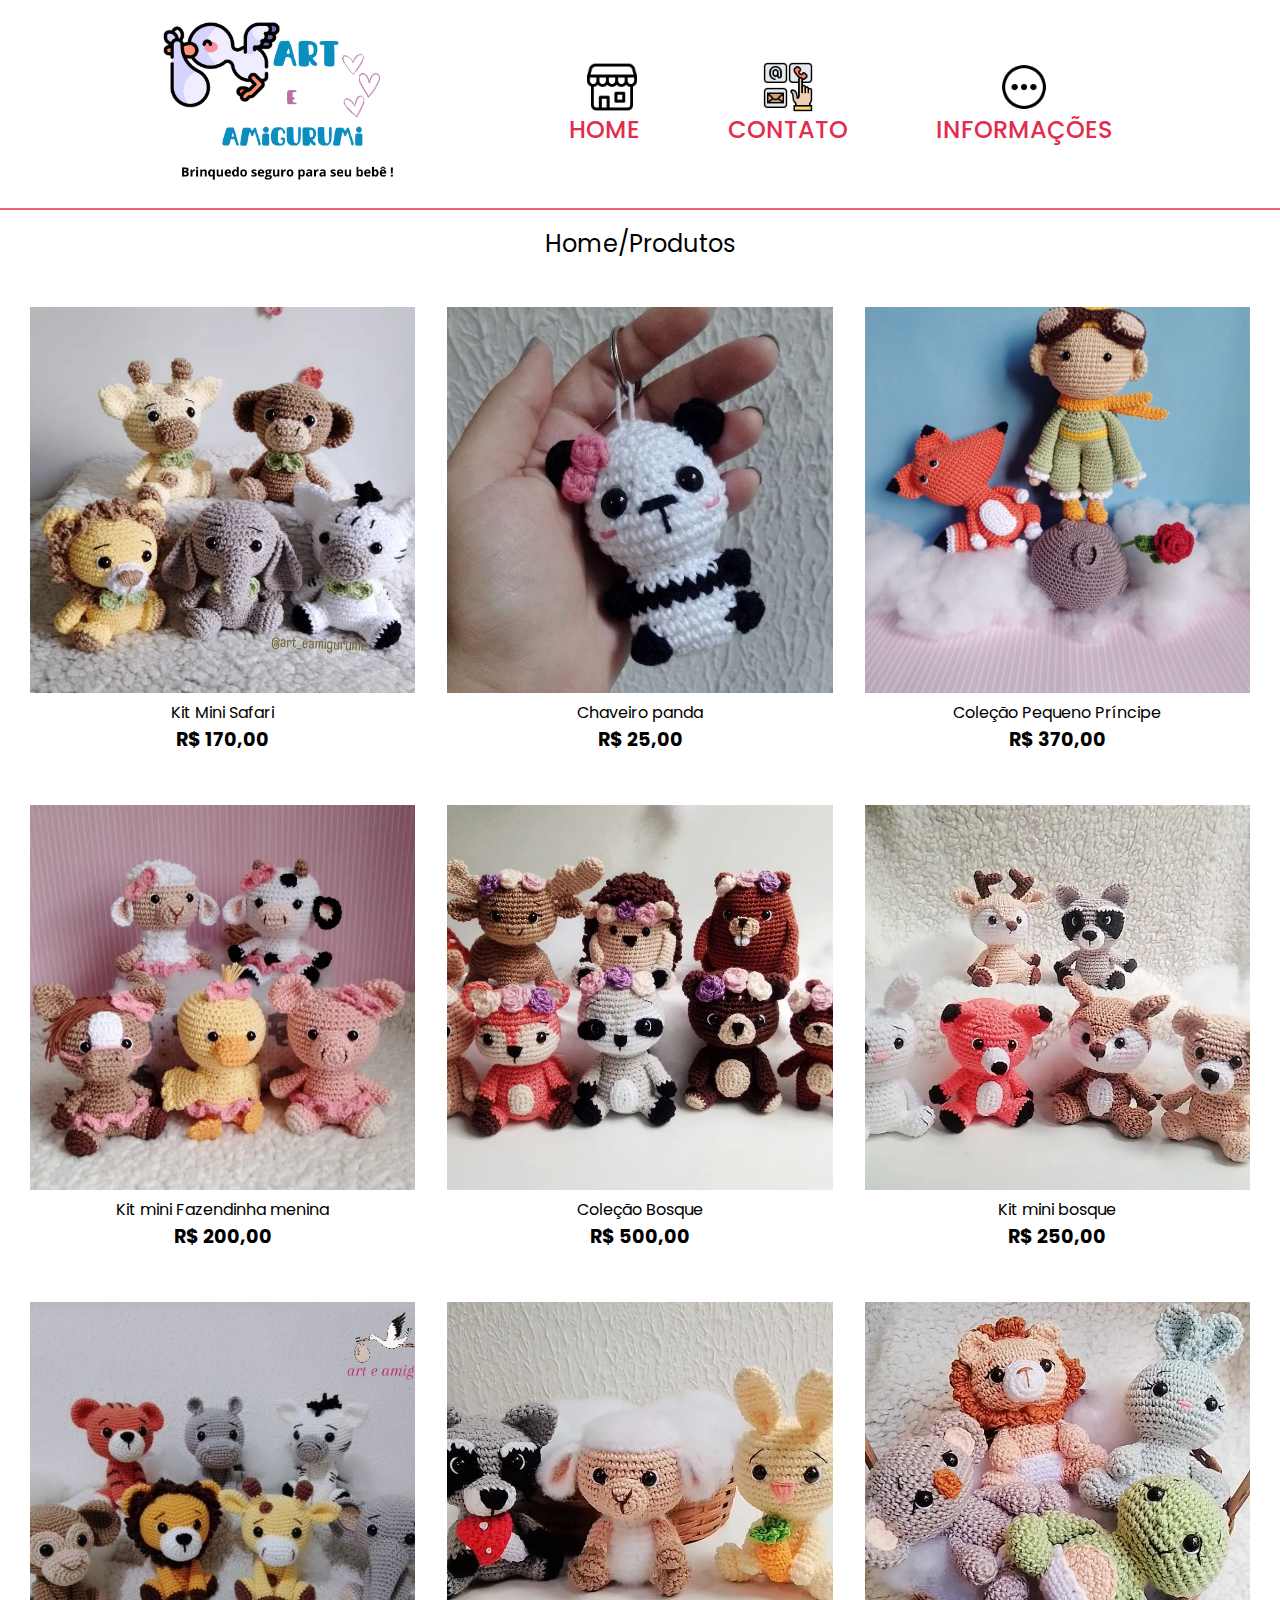
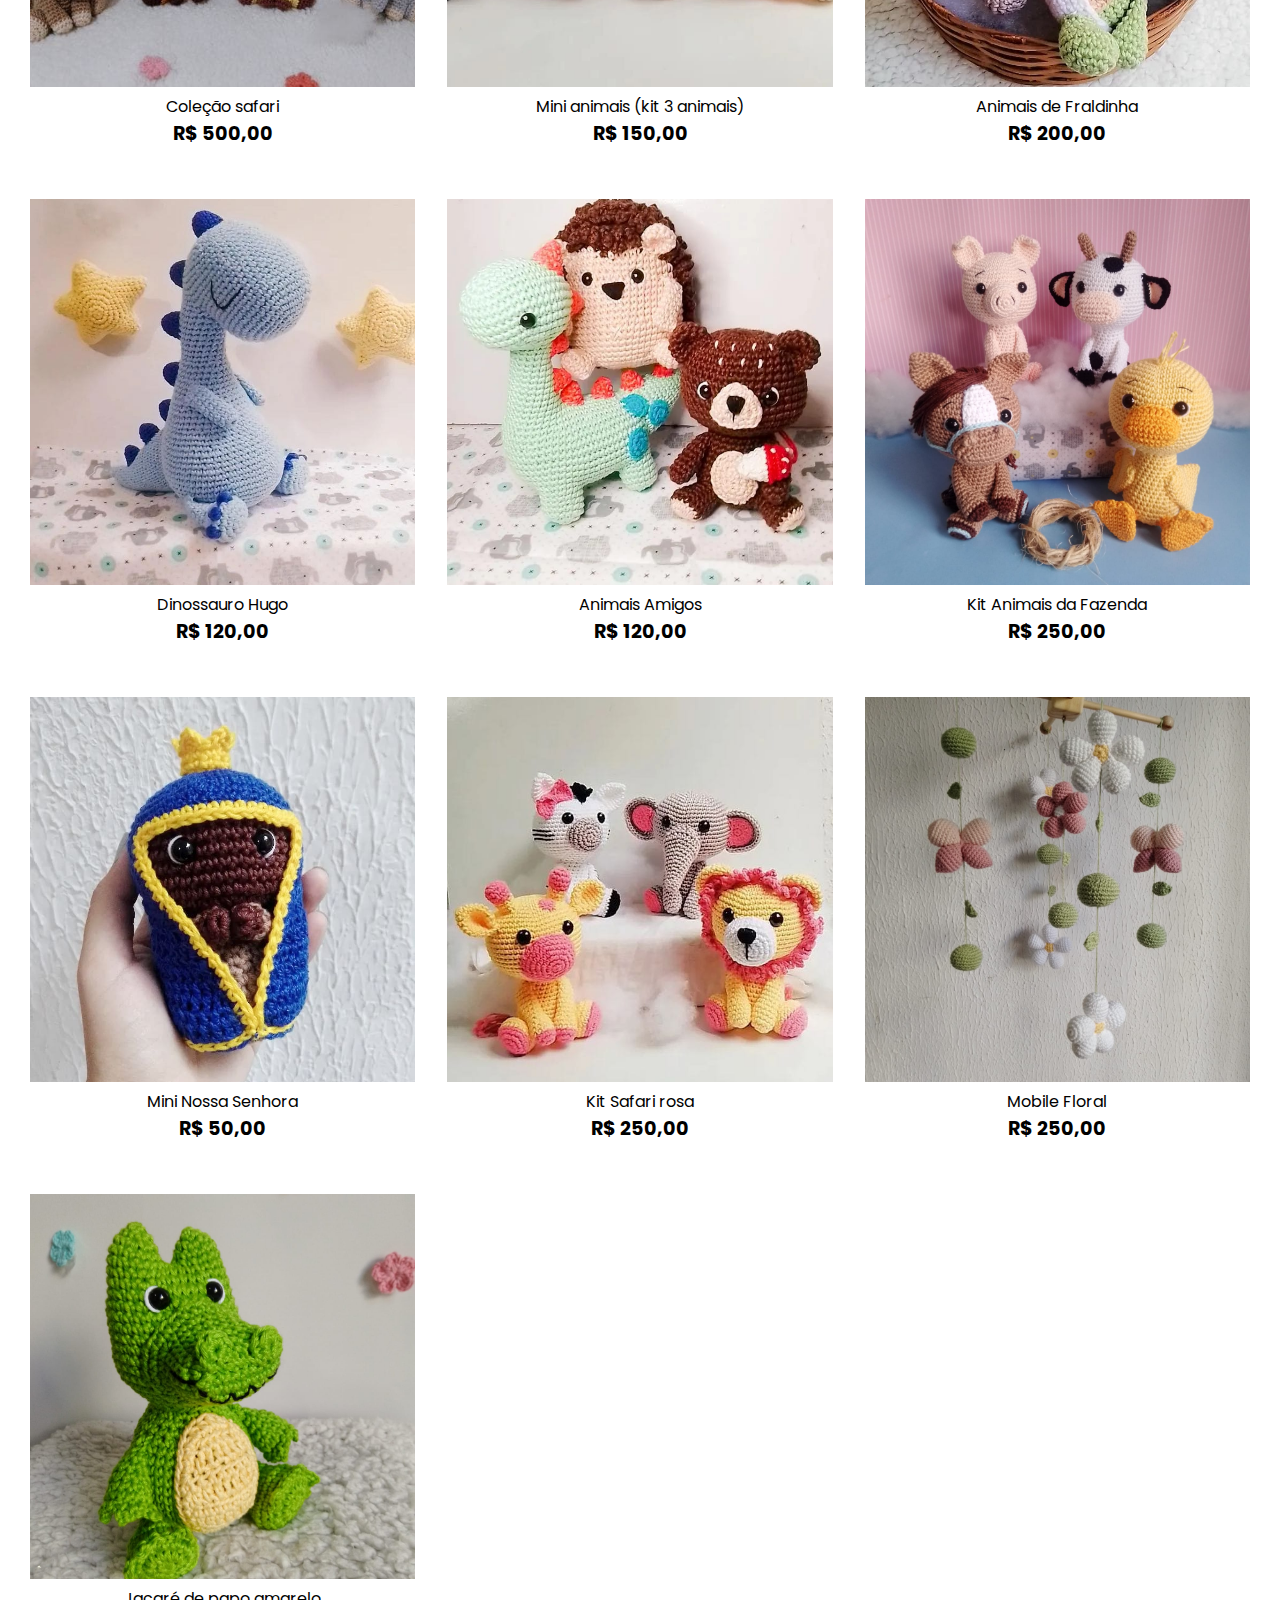
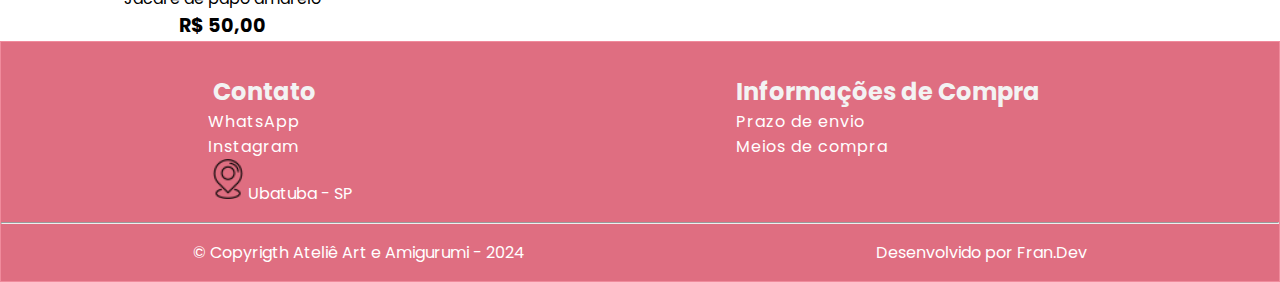
==== index.html @ cefef35c "index.html" ====
<!DOCTYPE html>
<html lang="pt-Br">
<head>
    <meta charset="UTF-8">
    <meta name="viewport" content="width=device-width, initial-scale=1.0">

    <link rel="stylesheet" href="style.css">
    <link rel="preconnect" href="https://fonts.googleapis.com">
    <link rel="preconnect" href="https://fonts.gstatic.com" crossorigin>
    <link href="https://fonts.googleapis.com/css2?family=Poppins:ital,wght@0,100;0,200;0,300;0,400;0,500;0,600;0,700;0,800;0,900;1,100;1,200;1,300;1,400;1,500;1,600;1,700;1,800;1,900&display=swap" rel="stylesheet">
    <link rel="shortcut icon" href="assets/cegonha.png" type="image/cegonha.png" style="width: 250px;">
    <title> Ateliê Art e Amigurumi</title>
    
</head>

<body>

    <div class="container-principal">
    <header>
        <nav class="nav-bar">

          <div class="logo">
            <a href="index.html"><img src="assets/Art e amigurumi (1).png" alt="" width="200" style="padding: 1rem 0;"></a> 
          </div>

          <div class="nav-list">
              <ul class="nav-link">
                <li><a href="index.html"><img src="assets/loja.png" class="icon"  width="50" alt="" style="margin-left: 15px;">home</a></li>
                <li><a href="contato.html"><img src="assets/contato.png" class="icon" width="50">Contato</a></li>
                <li><a href="informacoes.html"><img src="assets/mais-informacoes.png" class="icon" width="50">Informações</a></li>
              </ul>
          </div>
                
          <div class="menu-mobile">
          <div class="mobile-menu-icon" style="display: flex; align-items: center; flex-direction: column; margin: 0 auto;">

            <img src="assets/Art e amigurumi (1).png" width="150" alt="">
            <button onclick="menuShow()">
                
                <img src="assets/remover.png" width="70" alt="" class="remove">
                <img src="assets/cardapio.png" width="50" alt="" class="menu" style="background-color: #fff;">
               
            </button>
          </div>

          <div class="mobile-menu">
            <ul class="nav-link">
                <li><a href="index.html"><img src="assets/loja.png" class="icon"  width="50" alt="" style="margin-left: 15px;">home</a></li>
                <li><a href="contato.html"><img src="assets/contato.png" class="icon" width="50">Contato</a></li>
                <li><a href="informacoes.html"><img src="assets/mais-informacoes.png" class="icon" width="50">Informações</a></li>
            
                  </ul>
          </div>
        </div>
        </nav>
       
    </header>

    <main id="produtos">
       
        <div class="titulo-main">
           
            <p>Home/Produtos</p>

        </div>

        <div>
        <article class="i-cards">
            <div class="card">
               <a href="https://pag.ae/7-eEXh_up" target="_blank"><img src="assets/kit mini safari.jpeg" alt="Kit Mini Safari" width="150">
               <p>Kit Mini Safari</p>
                <strong>R$ 170,00</strong></a>
            </div>

        <div class="card">
            <a href="https://pag.ae/7-g9jin4u" target="_blank"><img src="assets/chaveiro panda.jpeg" alt="Chaveiro panda" width="150">
                <p>Chaveiro panda</p>
                <strong>R$ 25,00</strong></a>
        </div>

        <div class="card">
            <a href="https://pag.ae/7-gEiodCH" target="_blank"> <img src="assets/pequeno.jpeg" alt="Coleção Pequeno Príncipe" width="150">
                <p>Coleção Pequeno Príncipe</p>
                <strong>R$ 370,00</strong></a> 
        </div>

        <div class="card">
            <a href="https://pag.ae/7-gya6FnG" target="_blank"> <img src="assets/mini fazendinha menina.jpeg" alt="Kit mini Fazendinha menina" width="150">
                <p>Kit mini Fazendinha menina</p>
                <strong>R$ 200,00</strong></a> 
        </div>

        <div class="card">
            <a href="https://pag.ae/7-g9sQNnM"  target="_blank"> <img src="assets/colecao bosque.jpeg" alt="Coleção Bosque" width="150">
                <p>Coleção Bosque </p>
                <strong>R$ 500,00</strong></a> 
        </div>

        <div class="card">
            <a href="https://pag.ae/7-g9z3nnM"  target="_blank"> <img src="assets/mini bosque.jpeg" alt="Kit mini bosque" width="150">
                <p>Kit mini bosque </p>
                <strong>R$ 250,00</strong></a> 
        </div>

        <div class="card">
            <a href="https://pag.ae/7-gxGcgxG" target="_blank"><img src="assets/colecao safari.jpeg" alt="Coleção safari" width="150">
                <p>Coleção safari</p>
                <strong>R$ 500,00</strong></a>
        </div>

        <div class="card">
            <a href="https://pag.ae/7-gDEuGw9" target="_blank"> <img src="assets/trio mini.jpeg" alt="Mini animais (kit 3 animais)" width="150">
                <p>Mini animais (kit 3 animais)</p>
                <strong>R$ 150,00</strong></a>
        </div>

        <div class="card">
            <a href="https://pag.ae/7-gEaqSuu" target="_blank"> <img src="assets/safari fraldinha.jpeg" alt="Animais de Fraldinha" width="150">
                <p>Animais de Fraldinha</p>
                <strong>R$ 200,00</strong></a>
        </div>

        <div class="card">
            <a href="https://pag.ae/7-gDG_W2P" target="_blank"> <img src="assets/dino hugo.jpeg" alt="Dinossauro Hugo" width="150">
                <p>Dinossauro Hugo</p>
                <strong>R$ 120,00</strong></a>
        </div>

        <div class="card">
            <a href="#"><img src="assets/dino porco espinho urso.jpeg" alt="Animais Amigos" width="150">
                <p>Animais Amigos</p>
                <strong>R$ 120,00</strong></a>
        </div>

        <div class="card">
            <a href="https://pag.ae/7-gxPMiM8" target="_blank"><img src="assets/kit fazendinha.jpeg" alt="Kit Animais da Fazenda" width="150">
                <p>Kit Animais da Fazenda</p>
                <strong>R$ 250,00</strong></a>
        </div>

        <div class="card">
            <a href="https://pag.ae/7-gDBFZM8" target="_blank"><img src="assets/mini nossa senhora.jpeg" alt="Mini Nossa Senhora" width="150">
                <p>Mini Nossa Senhora</p>
                <strong>R$ 50,00</strong></a>
        </div>

        <div class="card">
            <a href="https://pag.ae/7-gxKPsnH" target="_blank"><img src="assets/mini safari rosa.jpeg" alt="Kit Safari rosa" width="150">
                <p>Kit Safari rosa</p>
                <strong>R$ 250,00</strong></a>
        </div>

        <div class="card">
            <a href="https://pag.ae/7-gDruXg9" target="_blank"><img src="assets/mobile floral.jpeg" alt="Mobile Floral" width="150">
                <p>Mobile Floral</p>
                <strong>R$ 250,00</strong></a>
        </div>

        <div class="card">
            <a href="https://pag.ae/7-eQcWz7Q" target="_blank"><img src="assets/jacare.jpeg" alt="Jacaré de papo amarelo" width="150">
                <p>Jacaré de papo amarelo</p>
                <strong>R$ 50,00</strong></a>
        </div>
   
    </article>
    </div>
    </main>

    <footer class="menu-rodape">
        <div class="footer">
     <div>
        <h4>Contato</h4>
        <a href=""> <p> WhatsApp</p></a>
        <a href="https://www.instagram.com/art_eamigurumi?igsh=MXdmN3JudjJodWV1" target="_blank"> <p>Instagram</p></a>
        <p><img src="assets/pin-de-localizacao.png" width="40">Ubatuba - SP</p>
    </div>

    <div>
        <h4>Informações de Compra</h4>
        <a href="prazo-envio.html"> <p>Prazo de envio</p></a>
        <a href="meios-compra.html"><p>Meios de compra</p></a>
    </div>
</div>
    <hr>

    <div class="copy"> 
        <p>&#169 Copyrigth Ateliê Art e Amigurumi - 2024</p>
        <p>Desenvolvido por Fran.Dev</p>
    </div>
   
    </footer>
</div>

    <script src="script.js"></script>

</body>
</html>
---- style.css ----
*{
    padding: 0;
    margin: 0;
    box-sizing: 0;
    font-family: "Poppins", sans-serif;
   
   
}


a .btn-whats {
    position: fixed;
    top: 85%;
    z-index: 1;
    margin-left: 90%;
    margin-bottom: 2rem;
    font-weight: 2rem;
    background-color: #fff;
    padding: 10px;
    border-radius: 30%;
   
}

.nav-bar{
    display: flex;
    justify-content: space-around;
    padding: 0 6rem;
    align-items: center;
    justify-content: space-around;
    justify-items: center;
    border-bottom: 2px solid rgb(233, 103, 125);
}
.logo img{
    display: flex;
    align-items: center;
    width: 250px;
  
}
.nav-list{
    display: flex;
    align-items: center;
}
.nav-list ul{
    display: flex;
    justify-content: center;
    list-style: none;
    gap: 1rem;
}
.nav-item{
   margin: 0 15px;
}
.nav-link a {
    display: flex;
    padding: 1.5rem 1rem;
    justify-items: center;
    flex-direction: column;
    align-items: center;
    text-align: center;
    margin: 0 auto;
}
.nav-link a{
    text-decoration: none;
    font-size: 1.5rem;
    margin-left: 2.5rem;
    text-transform: uppercase;
    color: rgb(226, 45, 76);
    font-weight: 500;
}
.mobile-menu-icon .remove {
    display: none;
}
.remove{
    display: none;
}
.menu-mobile{
    display: none;
    flex-direction: column;
    align-items: center;
    justify-items: center;
    margin: 0 auto;
}

.mobile-menu-icon{
    display: flex;
    text-align: center;
    align-items: center;
    flex-direction: column;
    justify-content: flex-start;
     gap: 1rem;
     margin: 0 auto;
     
    
}
.mobile-menu-icon img {
    display: flex;
    justify-content: space-around;
    gap: 2rem;
    justify-items: center;
    border-radius: 10%;
}
.logo{
    display: flex;
}

.mobile-menu-icon svg{
    display: flex;
    justify-items: flex-start;
    text-align: left;
    align-items: start;
   
}
.mobile-menu{
    display: none;
    justify-content: flex-start;
    text-align: center;
    
}

.i-cards{
   display: grid;
   grid-gap: 5rem 2rem;
   row-gap: 7rem;
   grid-template-columns: repeat(auto-fit, minmax(300px, 1fr));
   justify-content: center;
   justify-items: center;
   padding: 30px;
   margin-bottom: 2rem;
  
}


.titulo-main h1{
    text-align: center;
    font-size: 2rem;
    padding: 1rem 0;
    color: rgb(214, 64, 89);
}
.titulo-main p{
    text-align: center;
    font-size: 1.5rem;
    padding: 1rem 0;
    color: rgb(0, 0, 0);
    
    margin: 0 auto;
}


.card{
    aspect-ratio: 1;
    min-height: 100%;
    min-width: 100%;
    text-align: center;
    object-fit: cover;
    
    
}

.card a {
   text-decoration: none;
   color: #000;
   position: relative;
   padding-bottom: 10px;
}
.card a:hover {
    opacity: 0.9;
 }
 .card a img{
    min-width: 100%;
    min-height: 100%;
    aspect-ratio: 1;
    object-fit: cover;
   }
 .card a strong{
    font-size: 1.2rem;
   padding-bottom: 2rem;
   }


.info div{
    margin-left: 50%;
    font-size: 2rem;  
    text-align: center; 
    margin: 0 auto;
    min-width: 90%;
    padding: 0.5rem;
}
.info div h3{
   font-size: 2rem;
}
.info img{
    display: flex;
    border-radius: 5rem;
  
}
.menu-rodape{
    overflow-x: hidden;
    border: 1px solid rgb(240, 139, 156);
    padding-top: 1rem;
    color: #fff;
    background-color: rgb(223, 110, 129);
    max-width: 100%;
}

.footer {
    display: flex;
    max-width: 100%;
    justify-content: space-around;
    justify-items: center;
    padding: 1rem 1rem;
}
.footer div h4{
    text-align: center;
    padding-right: 2rem;
    color: #f3f3f3;
}
.menu-rodape div h4{
    font-size: 1.5rem;
}
.menu-rodape div a{
    font-size: 1rem;
}

.menu-rodape div a{
    text-decoration: none;
    color: #fff;
    letter-spacing: 1px;
}

.copy{
    display: flex;
    justify-content: space-around;
    text-align: center;
    margin: 0 auto;
    padding: 1rem;
}
.container-compra  {
   display: flex;
   flex-direction: column;
   justify-content: center;
   justify-items: center;
   margin: 0 auto;
   padding: 2rem 0;
   text-align: center;
    
}
.container-compra h2, h3{
    color: rgb(221, 64, 90);
    padding: 2rem 0;
    font-size: 1rem;
    font-family: "Poppins", sans-serif;
    font-weight: 500;
    text-align: center;
    margin: 0 auto;
    
}
.contato-compra{
    display: flex;
   flex-direction: column;
   justify-content: center;
   justify-items: center;
   margin: 0 auto;
   gap: 2rem;
    
}
.contato-compra div{
    display: flex;
    align-items: center;
    width: 100%;
    margin-top: 2rem;
}
.contato-compra div a{
    background-color: transparent;
    padding: 0 auto;
    color: #fff;
    text-decoration: none;

}
.container section {
    padding: 0 2rem;
    font-size: 1.5rem;
    justify-content: center;
    width: 40%;
    text-align: center;
    margin: 0 auto;
}

.container-compra {
    min-height: 100vh;
    margin: 0 auto;
    display: flex;
    gap: 2rem;  
    font-size: 1.2rem;
    gap: 1rem;
}
.container-compra h2, h3{
     
    padding: 2rem;
    font-size: 2rem;
    font-family: "Poppins", sans-serif;
    font-weight: 500;
}

.container-compra div {
    
    display: flex;
    flex-direction: column;
    gap: 10px;
    text-decoration: none;
    align-items: center;
    text-align: center;
    color: #fff;
    background-color: rgb(231, 87, 111);
    padding: 7px;
    border-radius: 5px;
    font-size: 2rem;   
 }
 .container-compra div h2 {
    color: #fff;
    font-size: 1.2rem;
 }


.container-envio{
    min-height: 100vh;
    margin: 0 auto;
    text-align: center;
    width: 80%;
    font-size: 2rem;
    
}
.container-envio p{
    letter-spacing: 1px;
    font-size: 2rem;
    text-align: left;
    padding: 2rem 0;
    
}
.container-envio span{
    color: #e4429b;
    
}
.container-envio h2{
    color: rgb(221, 64, 90);
    padding: 2rem 0;
    font-family: "Poppins", sans-serif;
    font-weight: 600; 
}

.container-info {
    display: flex;
    justify-items: center;
    justify-content: center;
    margin-top: 2rem;
    align-items: center;

}
.info .conteudo{
    display: flex;
    justify-content: space-around;
    align-items: center;
    flex-direction: row;
}
.conteudo img {
    width: 300px;
}
.conteudo p{
    width: 40%;
    
}
.card a img{
    align-items: center;
    justify-content: center;
    max-width: 100%;
}

@media screen and (max-width:880px) {
    .card a img{
        max-width: 100%;
        max-height: 80%;
        aspect-ratio: 1;
        object-fit: cover;
    }
   
    .container {
        display: grid;
        grid-template-columns: repeat(3, 1fr);
        align-items: center;
        margin: 0 auto;
        text-align: center;
        padding: 2rem;
       
    }
    .container-info {
        margin: 0 auto;
        display: flex;
        flex-wrap: wrap;
        min-height: 100vh;
        min-width: 100%;
        align-items: center;
        justify-content: center;
        text-align: center;
    }
    .info .conteudo{
        display: flex;
        justify-content: center;
        flex-wrap: wrap;
        align-items: center;
        text-align: center;
    }
    .info .conteudo img{
        display: flex;
        justify-content: center;
        flex-wrap: wrap;
        align-items: center;
        text-align: center;
    }
    .container-compra{
        display: flex;
        flex-direction: column;
        align-items: center;
        gap: 10px;
    }
    .footer div{
        display: flex;
        flex-direction: column;
        justify-content: center;
        justify-items: center;
        padding: 1rem 1rem;
    }
    .menu-mobile{
        display: flex;
        flex-direction: column;
        align-items: center;
        justify-items: center;
        margin: 0 auto;
    }
    
    
}


@media screen and (max-width: 768px){
    .card a img{
        max-width: 100%;
        max-height: 80%;
        aspect-ratio: 1;
        object-fit: cover;
    }     
    .nav-list{
        display: none;
        list-style: none;
     }
     .nav-link{
        list-style: none;
     }
     .nav-bar{
        padding: 1.5rem 4rem;
     }
     .nav-item{
        display: none;
     }
     .mobile-menu-icon{
        display: block;
     }
     .mobile-menu-icon button{
        display: flex;
        flex-direction: column;
        background-color: transparent;
        border: none;
        cursor: pointer;
     }
     .mobile-menu ul{
        display: flex;
        flex-direction: column;
        text-align: center;
        padding-bottom: 1rem;
     }
     .mobile-menu .nav-item{
        display: block;
        padding-top: 1.2rem;
     }
      
     .open{
        display: block;
     }
    .info h3, p{
        font-size: 1.5rem;  
        text-align: center; 
    
    }
    .container section{
        display: grid;
        grid-template-columns: repeat(2, 1fr);
        grid-column: auto;
        align-items: center;
       
        margin: 0 auto;
        text-align: center;
    }
    .container .info{
        grid-template-columns: repeat(1, 1fr);
        max-width: 100%;
        margin: 0 auto;
        text-align: center;
    }
    .info div{
        font-size: 1rem;  
        text-align: left; 
        margin: 0 auto;
        max-width: 90%;
        padding: 0.5rem;
    }
    .footer div{
        display: flex;
        flex-direction: column;
        justify-content: center;
        justify-items: center;
        padding: 1rem 1rem;
    }

    .container-info {
        margin: 0 auto;
        display: flex;
        flex-wrap: wrap;
        min-height: 100vh;
        min-width: 100%;
        align-items: center;
        justify-content: center;
        text-align: center;
    }
    .info .conteudo{
        display: flex;
        justify-content: center;
        flex-wrap: wrap;
        align-items: center;
        text-align: center;
    }
    .info .conteudo img{
        display: flex;
        justify-content: center;
        flex-wrap: wrap;
        align-items: center;
        text-align: center;
    }
    .container-compra{
        display: flex;
        flex-direction: column;
        align-items: center;
        gap: 10px;
    }
    
}
@media (max-width: 480px) {
    .card a img{
        max-width: 100%;
        max-height: 80%;
        aspect-ratio: 1;
        object-fit: cover;
    }
    a .btn-whats {
        position: fixed;
        top: 85%;
        z-index: 1;
        margin-left: 70%;
        margin-bottom: 2rem;
        background-color: #f3c8dc;
        padding: 7px;
        border-radius: 30%;
       
    }

    .container-principal .i-cards{
        display: grid;
        grid-template-columns: repeat(2, 1fr);
        width: 80%;
        margin: 0 auto;
        text-align: center; 
        margin: 5rem 0;
        grid-gap: 8rem 2rem;
        justify-content: center;
        justify-items: center;
        padding: 30px;
      
       
     }
    

    .nav-bar{
        padding: 1.5rem 4rem;
     }
     .nav-item{
        display: none;
     }
     .mobile-menu-icon{
        display: block;

     }
     .mobile-menu-icon button{
        background-color: transparent;
        border: none;
        cursor: pointer;
        color: #fff;
     }
     .mobile-menu ul{
        display: flex;
        flex-direction: column;
        text-align: left;
        padding-bottom: 1rem;
     }

     .mobile-menu .nav-item{
        display: block;
        padding-top: 1.2rem;
     }

    .open{
        display: block;
     }
     

    .nav-link {
        display: block;
        list-style: none;
        padding-top: 10rem;

    }
    .nav-bar{
        padding: 1.5rem 2rem;  
        background-color: #fff; 
        
       
     }
     .nav-link li a{
        color: #bd88a5;
        text-align: right;
     }
    
     .mobile-menu-icon{
        display: block;
        text-align: center;
     }
     .nav-list .nav-link{
        display: none;
    
     }

     .mobile-menu-icon button {
        background-color: transparent;
        border: none;
        cursor: pointer;
     }

    .logo img{
        display: none;
        align-items: center;
        border-radius: 50%;
        width: 100px;
    }

    .container section{
        grid-template-columns: repeat(2, 1fr);
        max-width: auto;
        margin: 0 auto;
        text-align: center;
        overflow: hidden; 
    }
    
    .container section p{
        color: #000;
        padding: 1rem;
        text-align: left;
        font-size: 1rem;
       
    }
     .container section .card {
        display: grid;
        align-items: center;
        justify-content: center;
        grid-template-columns: repeat(1, ifr);
        width: 100%;
        margin: 0 auto;
        text-align: center; 
    }
    .container section .card a img {
     
        max-width: 100%;
    }
    .card strong{
        margin-bottom: 5rem;
        font-size: 0.5rem;
    }


    .info div{
        font-size: 1rem;  
        text-align: left; 
        margin: 0 auto;
        max-width: 90%;
        padding: 0.5rem;
    }
    .footer{
        display: flex;
        flex-direction: column;
        justify-content: center;
        justify-items: center;
        padding: 1rem 1rem;
    }
    .footer div h4{
        padding: 1rem;
        font-size: 1.2rem;
        font-family: Verdana, Geneva, Tahoma, sans-serif;
    }
    .footer div a{
     padding-bottom: 10px;
    }
    .container-compra {
        min-height: 100vh;
        margin: 2rem;
        font-size: 1.5rem;
        text-align: left;
        padding-bottom: 10px;
        display: inline-block;
        
    }
    .container-compra h2, h3, p {
        font-size: 1rem;
        
    }
    .container-compra a {
       text-decoration: none;
       color: #fff;
       background-color: rgb(245, 118, 139);
       padding: 7px;
       border-radius: 5px;
        
    }
    .footer div a{
        text-align: center;
        font-family: "Poppins", sans-serif;
        font-weight: bold;
        padding: 0 2rem;
    }
    .menu-rodape .footer h3, h4{
        font-size: 1rem;
    }
    .container-info {
        margin: 0 auto;
        display: flex;
        flex-wrap: wrap;
        min-height: 100vh;
        min-width: 100%;
        align-items: center;
        justify-content: center;
        text-align: center;
    }
    .info .conteudo{
        display: flex;
        justify-content: center;
        flex-wrap: wrap;
        align-items: center;
        text-align: center;
    }
    .info .conteudo img{
        display: flex;
        justify-content: center;
        flex-wrap: wrap;
        align-items: center;
        text-align: center;
    }
    .container-compra{
        display: flex;
        flex-direction: column;
        align-items: center;
        gap: 10px;
    }
    .container-envio{
        min-height: 100vh;
        margin: 0 auto;
        text-align: center;
        width: 80%;
        font-size: 1.5rem;
        
    }
    
}
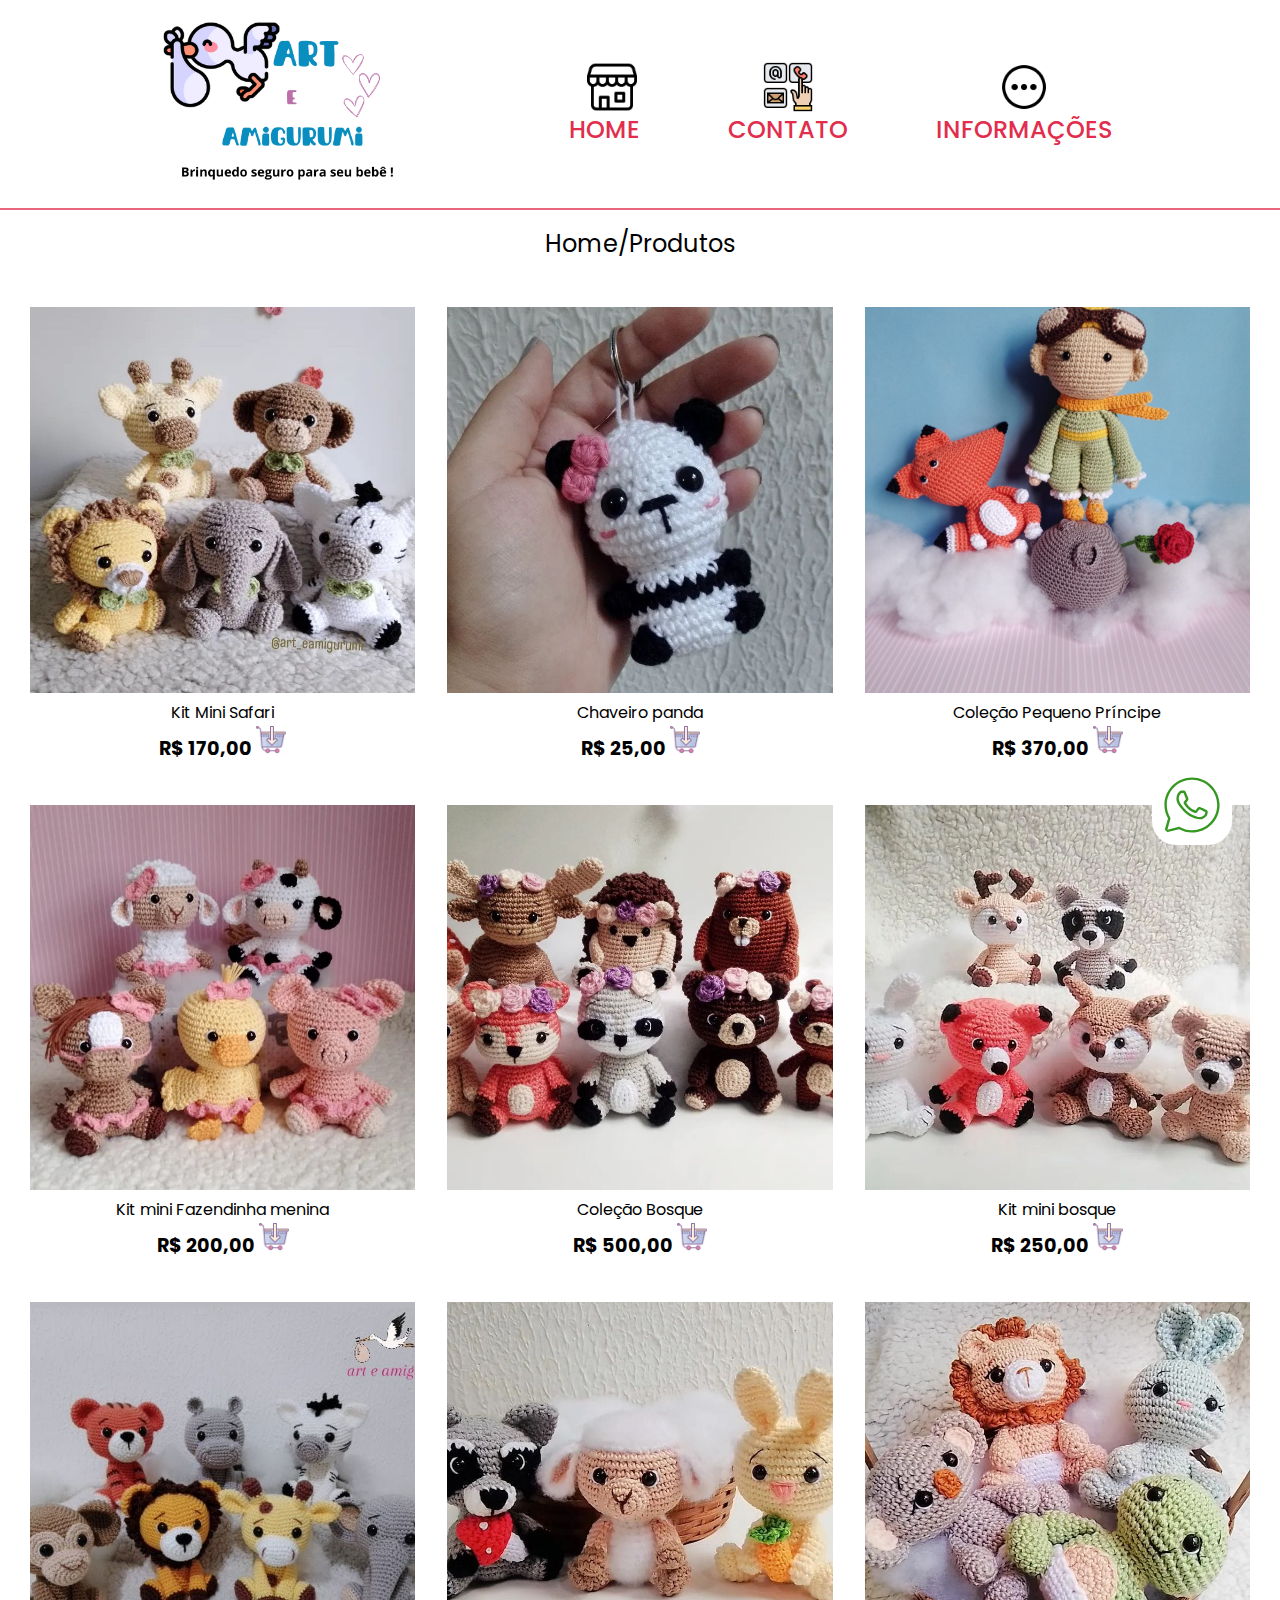
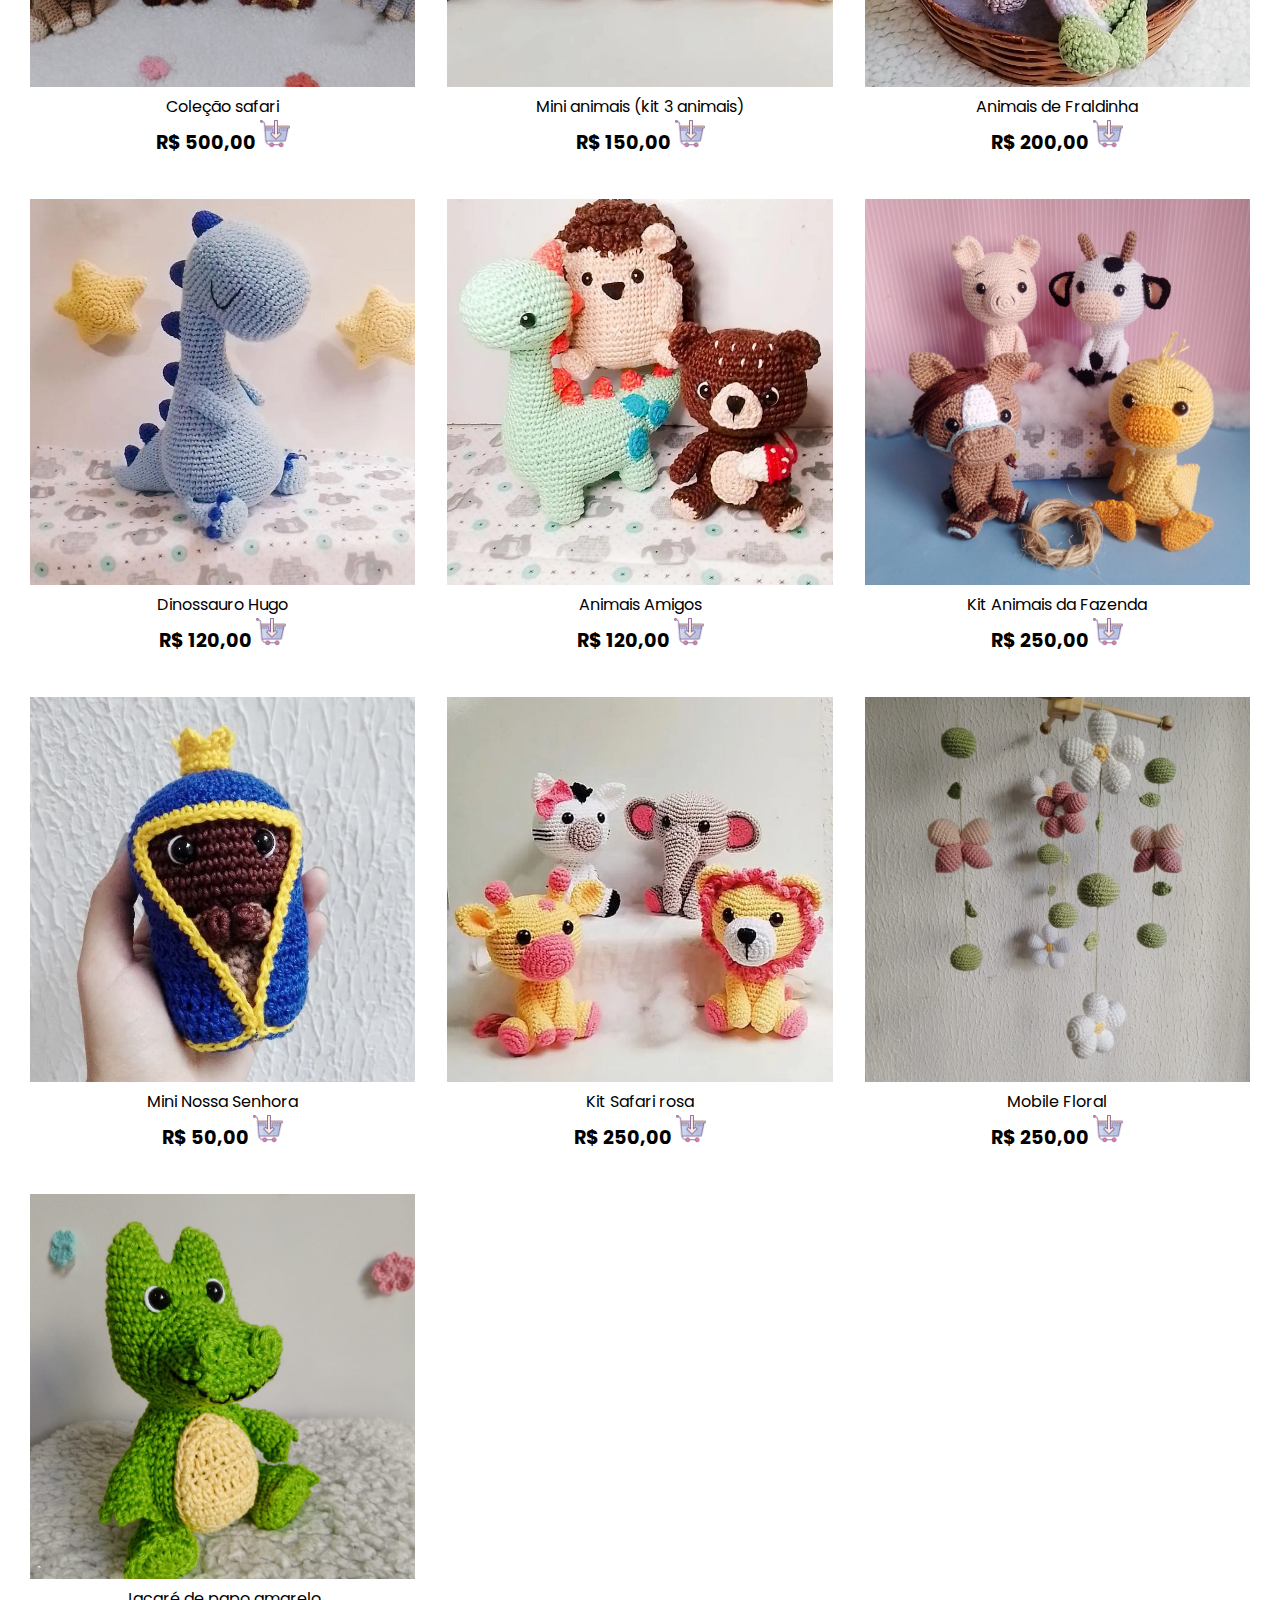
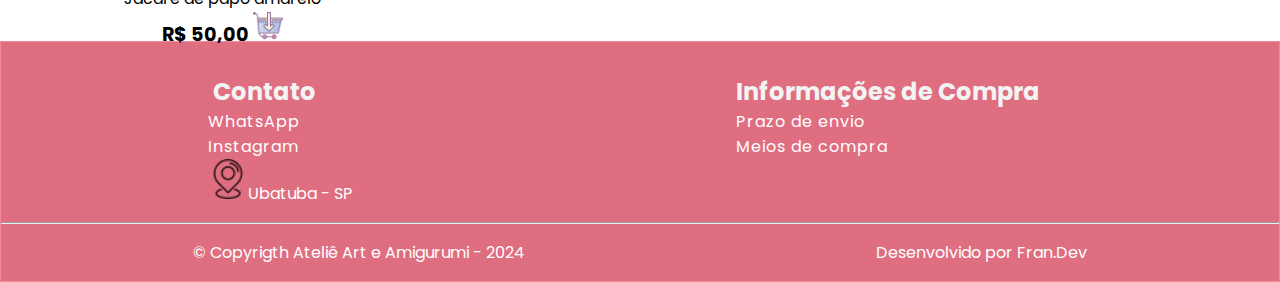
==== commit 49efd66d: "index.html" ====
--- a/index.html
+++ b/index.html
@@ -57,9 +57,16 @@
     </header>
 
     <main id="produtos">
+
+       
        
         <div class="titulo-main">
-           
+
+            <section class="btn">
+                <a href="https://wa.me/qr/XY4O6F3VIOMRE1"><img src="assets/icons8-whatsapp.svg" width="60" class="btn-whats"></a>
+                
+            </section>
+            
             <p>Home/Produtos</p>
 
         </div>
@@ -70,96 +77,113 @@
                <a href="https://pag.ae/7-eEXh_up" target="_blank"><img src="assets/kit mini safari.jpeg" alt="Kit Mini Safari" width="150">
                <p>Kit Mini Safari</p>
                 <strong>R$ 170,00</strong></a>
+                <img src="assets/carrinho.png" width="30">
             </div>
+            
 
         <div class="card">
             <a href="https://pag.ae/7-g9jin4u" target="_blank"><img src="assets/chaveiro panda.jpeg" alt="Chaveiro panda" width="150">
                 <p>Chaveiro panda</p>
                 <strong>R$ 25,00</strong></a>
+                <img src="assets/carrinho.png" width="30">
         </div>
 
         <div class="card">
             <a href="https://pag.ae/7-gEiodCH" target="_blank"> <img src="assets/pequeno.jpeg" alt="Coleção Pequeno Príncipe" width="150">
                 <p>Coleção Pequeno Príncipe</p>
                 <strong>R$ 370,00</strong></a> 
+                <img src="assets/carrinho.png" width="30">
         </div>
 
         <div class="card">
             <a href="https://pag.ae/7-gya6FnG" target="_blank"> <img src="assets/mini fazendinha menina.jpeg" alt="Kit mini Fazendinha menina" width="150">
                 <p>Kit mini Fazendinha menina</p>
                 <strong>R$ 200,00</strong></a> 
+                <img src="assets/carrinho.png" width="30">
         </div>
 
         <div class="card">
             <a href="https://pag.ae/7-g9sQNnM"  target="_blank"> <img src="assets/colecao bosque.jpeg" alt="Coleção Bosque" width="150">
                 <p>Coleção Bosque </p>
                 <strong>R$ 500,00</strong></a> 
+                <img src="assets/carrinho.png" width="30">
         </div>
 
         <div class="card">
             <a href="https://pag.ae/7-g9z3nnM"  target="_blank"> <img src="assets/mini bosque.jpeg" alt="Kit mini bosque" width="150">
                 <p>Kit mini bosque </p>
-                <strong>R$ 250,00</strong></a> 
+                <strong>R$ 250,00</strong></a>
+                <img src="assets/carrinho.png" width="30">
         </div>
 
         <div class="card">
             <a href="https://pag.ae/7-gxGcgxG" target="_blank"><img src="assets/colecao safari.jpeg" alt="Coleção safari" width="150">
                 <p>Coleção safari</p>
                 <strong>R$ 500,00</strong></a>
+                <img src="assets/carrinho.png" width="30">
         </div>
 
         <div class="card">
             <a href="https://pag.ae/7-gDEuGw9" target="_blank"> <img src="assets/trio mini.jpeg" alt="Mini animais (kit 3 animais)" width="150">
                 <p>Mini animais (kit 3 animais)</p>
                 <strong>R$ 150,00</strong></a>
+                <img src="assets/carrinho.png" width="30">
         </div>
 
         <div class="card">
             <a href="https://pag.ae/7-gEaqSuu" target="_blank"> <img src="assets/safari fraldinha.jpeg" alt="Animais de Fraldinha" width="150">
                 <p>Animais de Fraldinha</p>
                 <strong>R$ 200,00</strong></a>
+                <img src="assets/carrinho.png" width="30">
         </div>
 
         <div class="card">
             <a href="https://pag.ae/7-gDG_W2P" target="_blank"> <img src="assets/dino hugo.jpeg" alt="Dinossauro Hugo" width="150">
                 <p>Dinossauro Hugo</p>
                 <strong>R$ 120,00</strong></a>
+                <img src="assets/carrinho.png" width="30">
         </div>
 
         <div class="card">
             <a href="#"><img src="assets/dino porco espinho urso.jpeg" alt="Animais Amigos" width="150">
                 <p>Animais Amigos</p>
                 <strong>R$ 120,00</strong></a>
+                <img src="assets/carrinho.png" width="30">
         </div>
 
         <div class="card">
             <a href="https://pag.ae/7-gxPMiM8" target="_blank"><img src="assets/kit fazendinha.jpeg" alt="Kit Animais da Fazenda" width="150">
                 <p>Kit Animais da Fazenda</p>
                 <strong>R$ 250,00</strong></a>
+                <img src="assets/carrinho.png" width="30">
         </div>
 
         <div class="card">
             <a href="https://pag.ae/7-gDBFZM8" target="_blank"><img src="assets/mini nossa senhora.jpeg" alt="Mini Nossa Senhora" width="150">
                 <p>Mini Nossa Senhora</p>
                 <strong>R$ 50,00</strong></a>
+                <img src="assets/carrinho.png" width="30">
         </div>
 
         <div class="card">
             <a href="https://pag.ae/7-gxKPsnH" target="_blank"><img src="assets/mini safari rosa.jpeg" alt="Kit Safari rosa" width="150">
                 <p>Kit Safari rosa</p>
                 <strong>R$ 250,00</strong></a>
+                <img src="assets/carrinho.png" width="30">
         </div>
 
         <div class="card">
             <a href="https://pag.ae/7-gDruXg9" target="_blank"><img src="assets/mobile floral.jpeg" alt="Mobile Floral" width="150">
                 <p>Mobile Floral</p>
                 <strong>R$ 250,00</strong></a>
+                <img src="assets/carrinho.png" width="30">
         </div>
 
         <div class="card">
             <a href="https://pag.ae/7-eQcWz7Q" target="_blank"><img src="assets/jacare.jpeg" alt="Jacaré de papo amarelo" width="150">
                 <p>Jacaré de papo amarelo</p>
                 <strong>R$ 50,00</strong></a>
+                <img src="assets/carrinho.png" width="30">
         </div>
    
     </article>
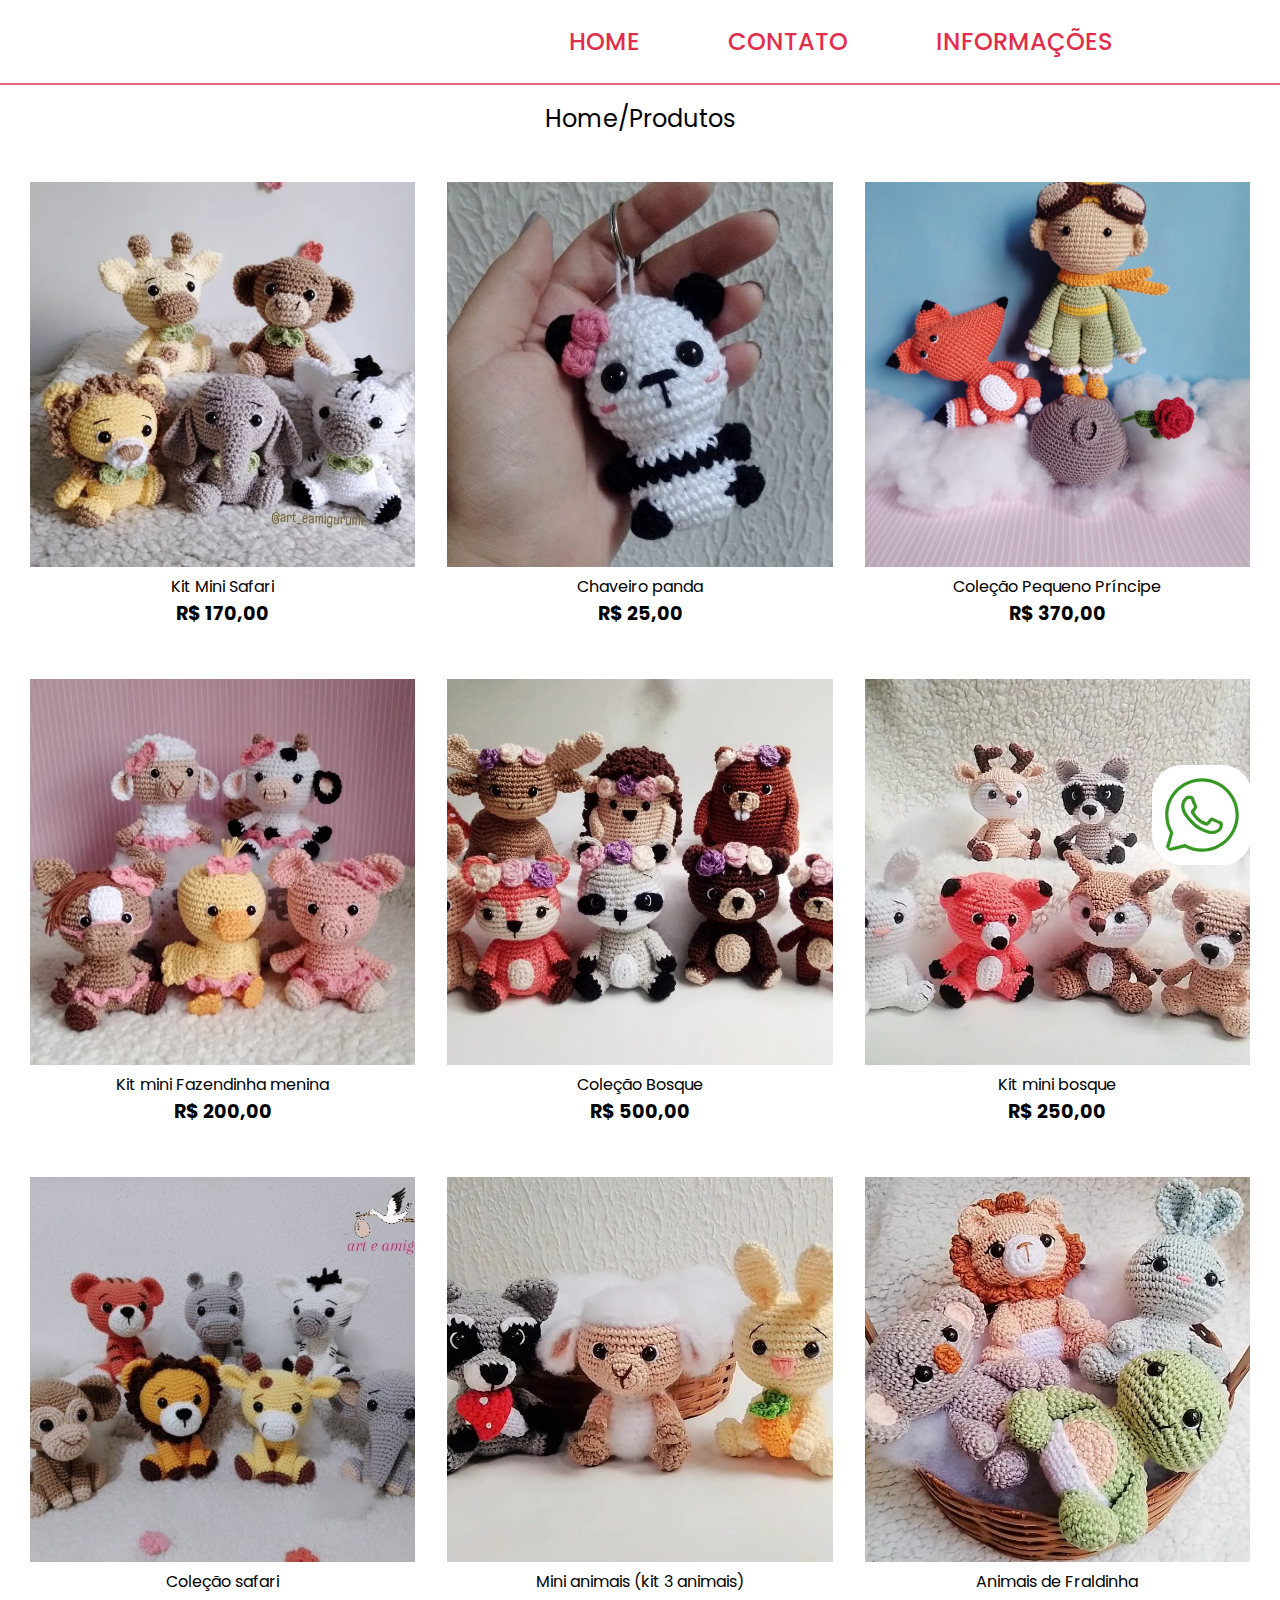
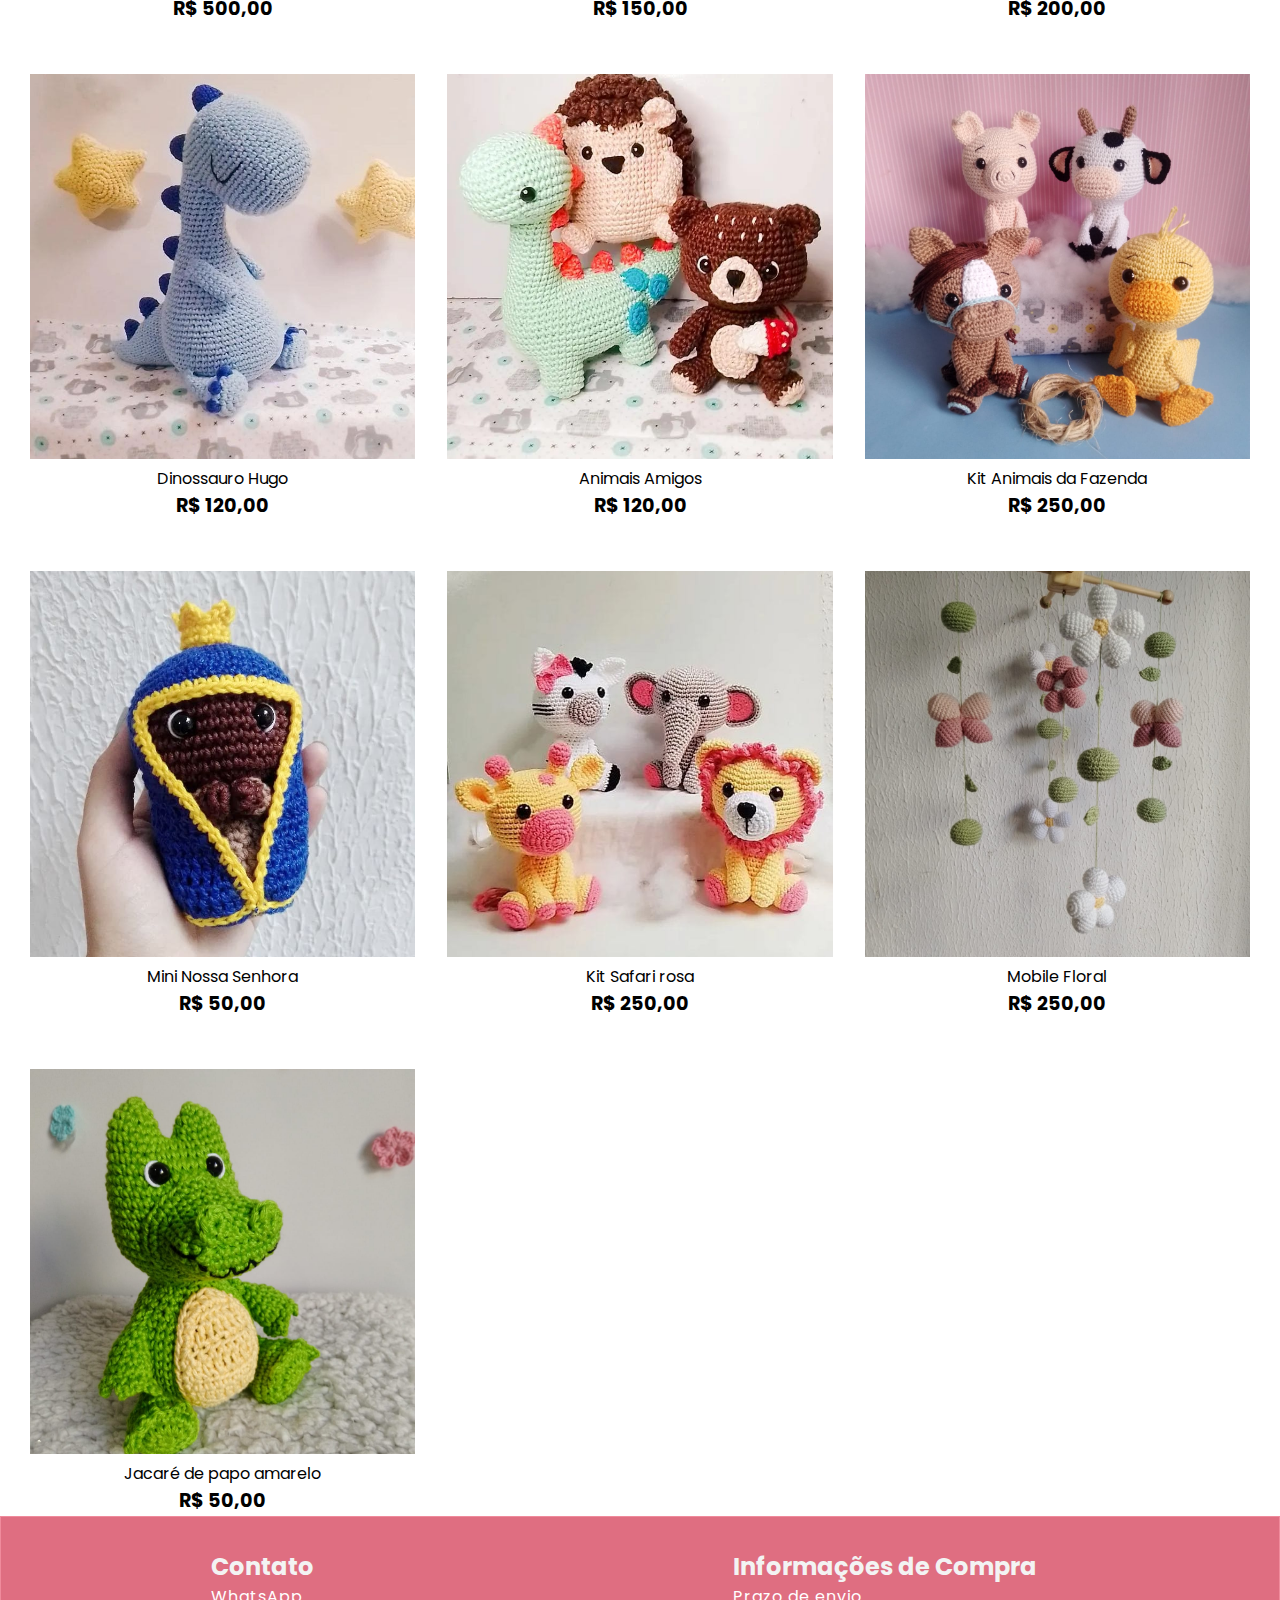
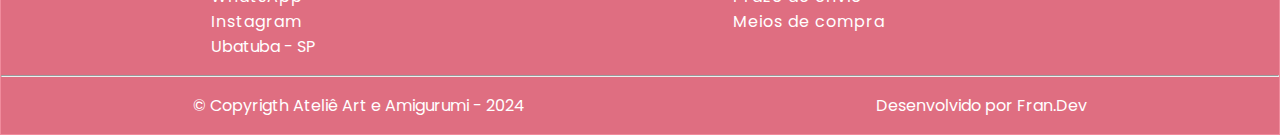
==== commit 48ab33c8: "index.html" ====
--- a/index.html
+++ b/index.html
@@ -8,7 +8,7 @@
     <link rel="preconnect" href="https://fonts.googleapis.com">
     <link rel="preconnect" href="https://fonts.gstatic.com" crossorigin>
     <link href="https://fonts.googleapis.com/css2?family=Poppins:ital,wght@0,100;0,200;0,300;0,400;0,500;0,600;0,700;0,800;0,900;1,100;1,200;1,300;1,400;1,500;1,600;1,700;1,800;1,900&display=swap" rel="stylesheet">
-    <link rel="shortcut icon" href="assets/cegonha.png" type="image/cegonha.png" style="width: 250px;">
+    <link rel="shortcut icon" href="assets/logo.png" type="image/cegonha.png" style="width: 250px;">
     <title> Ateliê Art e Amigurumi</title>
     
 </head>
@@ -20,34 +20,34 @@
         <nav class="nav-bar">
 
           <div class="logo">
-            <a href="index.html"><img src="assets/Art e amigurumi (1).png" alt="" width="200" style="padding: 1rem 0;"></a> 
+            <a href="index.html"><img src="assets/logo.png" alt="" width="200" style="padding: 1rem 0;"></a> 
           </div>
 
           <div class="nav-list">
               <ul class="nav-link">
-                <li><a href="index.html"><img src="assets/loja.png" class="icon"  width="50" alt="" style="margin-left: 15px;">home</a></li>
-                <li><a href="contato.html"><img src="assets/contato.png" class="icon" width="50">Contato</a></li>
-                <li><a href="informacoes.html"><img src="assets/mais-informacoes.png" class="icon" width="50">Informações</a></li>
+                <li><a href="index.html">home</a></li>
+                <li><a href="contato.html">Contato</a></li>
+                <li><a href="informacoes.html">Informações</a></li>
               </ul>
           </div>
                 
           <div class="menu-mobile">
           <div class="mobile-menu-icon" style="display: flex; align-items: center; flex-direction: column; margin: 0 auto;">
 
-            <img src="assets/Art e amigurumi (1).png" width="150" alt="">
+            <img src="assets/logo.png" width="150" alt="">
             <button onclick="menuShow()">
                 
-                <img src="assets/remover.png" width="70" alt="" class="remove">
-                <img src="assets/cardapio.png" width="50" alt="" class="menu" style="background-color: #fff;">
+                <img src="assets/excluir.png" width="70" alt="" class="remove">
+                <img src="assets/cardapio1.png" width="50" alt="" class="menu" style="background-color: #fff;">
                
             </button>
           </div>
 
           <div class="mobile-menu">
             <ul class="nav-link">
-                <li><a href="index.html"><img src="assets/loja.png" class="icon"  width="50" alt="" style="margin-left: 15px;">home</a></li>
-                <li><a href="contato.html"><img src="assets/contato.png" class="icon" width="50">Contato</a></li>
-                <li><a href="informacoes.html"><img src="assets/mais-informacoes.png" class="icon" width="50">Informações</a></li>
+                <li><a href="index.html">home</a></li>
+                <li><a href="contato.html">Contato</a></li>
+                <li><a href="informacoes.html">Informações</a></li>
             
                   </ul>
           </div>
@@ -63,7 +63,7 @@
         <div class="titulo-main">
 
             <section class="btn">
-                <a href="https://wa.me/qr/XY4O6F3VIOMRE1"><img src="assets/icons8-whatsapp.svg" width="60" class="btn-whats"></a>
+                <a href=""><img src="assets/icons8-whatsapp.svg" width="80" class="btn-whats"></a>
                 
             </section>
             
@@ -77,7 +77,7 @@
                <a href="https://pag.ae/7-eEXh_up" target="_blank"><img src="assets/kit mini safari.jpeg" alt="Kit Mini Safari" width="150">
                <p>Kit Mini Safari</p>
                 <strong>R$ 170,00</strong></a>
-                <img src="assets/carrinho.png" width="30">
+                
             </div>
             
 
@@ -85,105 +85,105 @@
             <a href="https://pag.ae/7-g9jin4u" target="_blank"><img src="assets/chaveiro panda.jpeg" alt="Chaveiro panda" width="150">
                 <p>Chaveiro panda</p>
                 <strong>R$ 25,00</strong></a>
-                <img src="assets/carrinho.png" width="30">
+                
         </div>
 
         <div class="card">
             <a href="https://pag.ae/7-gEiodCH" target="_blank"> <img src="assets/pequeno.jpeg" alt="Coleção Pequeno Príncipe" width="150">
                 <p>Coleção Pequeno Príncipe</p>
                 <strong>R$ 370,00</strong></a> 
-                <img src="assets/carrinho.png" width="30">
+                
         </div>
 
         <div class="card">
             <a href="https://pag.ae/7-gya6FnG" target="_blank"> <img src="assets/mini fazendinha menina.jpeg" alt="Kit mini Fazendinha menina" width="150">
                 <p>Kit mini Fazendinha menina</p>
                 <strong>R$ 200,00</strong></a> 
-                <img src="assets/carrinho.png" width="30">
+                
         </div>
 
         <div class="card">
             <a href="https://pag.ae/7-g9sQNnM"  target="_blank"> <img src="assets/colecao bosque.jpeg" alt="Coleção Bosque" width="150">
                 <p>Coleção Bosque </p>
                 <strong>R$ 500,00</strong></a> 
-                <img src="assets/carrinho.png" width="30">
+               
         </div>
 
         <div class="card">
             <a href="https://pag.ae/7-g9z3nnM"  target="_blank"> <img src="assets/mini bosque.jpeg" alt="Kit mini bosque" width="150">
                 <p>Kit mini bosque </p>
                 <strong>R$ 250,00</strong></a>
-                <img src="assets/carrinho.png" width="30">
+                
         </div>
 
         <div class="card">
             <a href="https://pag.ae/7-gxGcgxG" target="_blank"><img src="assets/colecao safari.jpeg" alt="Coleção safari" width="150">
                 <p>Coleção safari</p>
                 <strong>R$ 500,00</strong></a>
-                <img src="assets/carrinho.png" width="30">
+                
         </div>
 
         <div class="card">
             <a href="https://pag.ae/7-gDEuGw9" target="_blank"> <img src="assets/trio mini.jpeg" alt="Mini animais (kit 3 animais)" width="150">
                 <p>Mini animais (kit 3 animais)</p>
                 <strong>R$ 150,00</strong></a>
-                <img src="assets/carrinho.png" width="30">
+               
         </div>
 
         <div class="card">
             <a href="https://pag.ae/7-gEaqSuu" target="_blank"> <img src="assets/safari fraldinha.jpeg" alt="Animais de Fraldinha" width="150">
                 <p>Animais de Fraldinha</p>
                 <strong>R$ 200,00</strong></a>
-                <img src="assets/carrinho.png" width="30">
+               
         </div>
 
         <div class="card">
             <a href="https://pag.ae/7-gDG_W2P" target="_blank"> <img src="assets/dino hugo.jpeg" alt="Dinossauro Hugo" width="150">
                 <p>Dinossauro Hugo</p>
                 <strong>R$ 120,00</strong></a>
-                <img src="assets/carrinho.png" width="30">
+               
         </div>
 
         <div class="card">
             <a href="#"><img src="assets/dino porco espinho urso.jpeg" alt="Animais Amigos" width="150">
                 <p>Animais Amigos</p>
                 <strong>R$ 120,00</strong></a>
-                <img src="assets/carrinho.png" width="30">
+               
         </div>
 
         <div class="card">
             <a href="https://pag.ae/7-gxPMiM8" target="_blank"><img src="assets/kit fazendinha.jpeg" alt="Kit Animais da Fazenda" width="150">
                 <p>Kit Animais da Fazenda</p>
                 <strong>R$ 250,00</strong></a>
-                <img src="assets/carrinho.png" width="30">
+               
         </div>
 
         <div class="card">
             <a href="https://pag.ae/7-gDBFZM8" target="_blank"><img src="assets/mini nossa senhora.jpeg" alt="Mini Nossa Senhora" width="150">
                 <p>Mini Nossa Senhora</p>
                 <strong>R$ 50,00</strong></a>
-                <img src="assets/carrinho.png" width="30">
+               
         </div>
 
         <div class="card">
             <a href="https://pag.ae/7-gxKPsnH" target="_blank"><img src="assets/mini safari rosa.jpeg" alt="Kit Safari rosa" width="150">
                 <p>Kit Safari rosa</p>
                 <strong>R$ 250,00</strong></a>
-                <img src="assets/carrinho.png" width="30">
+              
         </div>
 
         <div class="card">
             <a href="https://pag.ae/7-gDruXg9" target="_blank"><img src="assets/mobile floral.jpeg" alt="Mobile Floral" width="150">
                 <p>Mobile Floral</p>
                 <strong>R$ 250,00</strong></a>
-                <img src="assets/carrinho.png" width="30">
+              
         </div>
 
         <div class="card">
             <a href="https://pag.ae/7-eQcWz7Q" target="_blank"><img src="assets/jacare.jpeg" alt="Jacaré de papo amarelo" width="150">
                 <p>Jacaré de papo amarelo</p>
                 <strong>R$ 50,00</strong></a>
-                <img src="assets/carrinho.png" width="30">
+               
         </div>
    
     </article>
@@ -196,7 +196,7 @@
         <h4>Contato</h4>
         <a href=""> <p> WhatsApp</p></a>
         <a href="https://www.instagram.com/art_eamigurumi?igsh=MXdmN3JudjJodWV1" target="_blank"> <p>Instagram</p></a>
-        <p><img src="assets/pin-de-localizacao.png" width="40">Ubatuba - SP</p>
+        <p>Ubatuba - SP</p>
     </div>
 
     <div>
--- a/style.css
+++ b/style.css
@@ -569,6 +569,10 @@
         border-radius: 30%;
        
     }
+     #produtos{
+        margin-bottom: 10rem;
+    }
+   
 
     .container-principal .i-cards{
         display: grid;
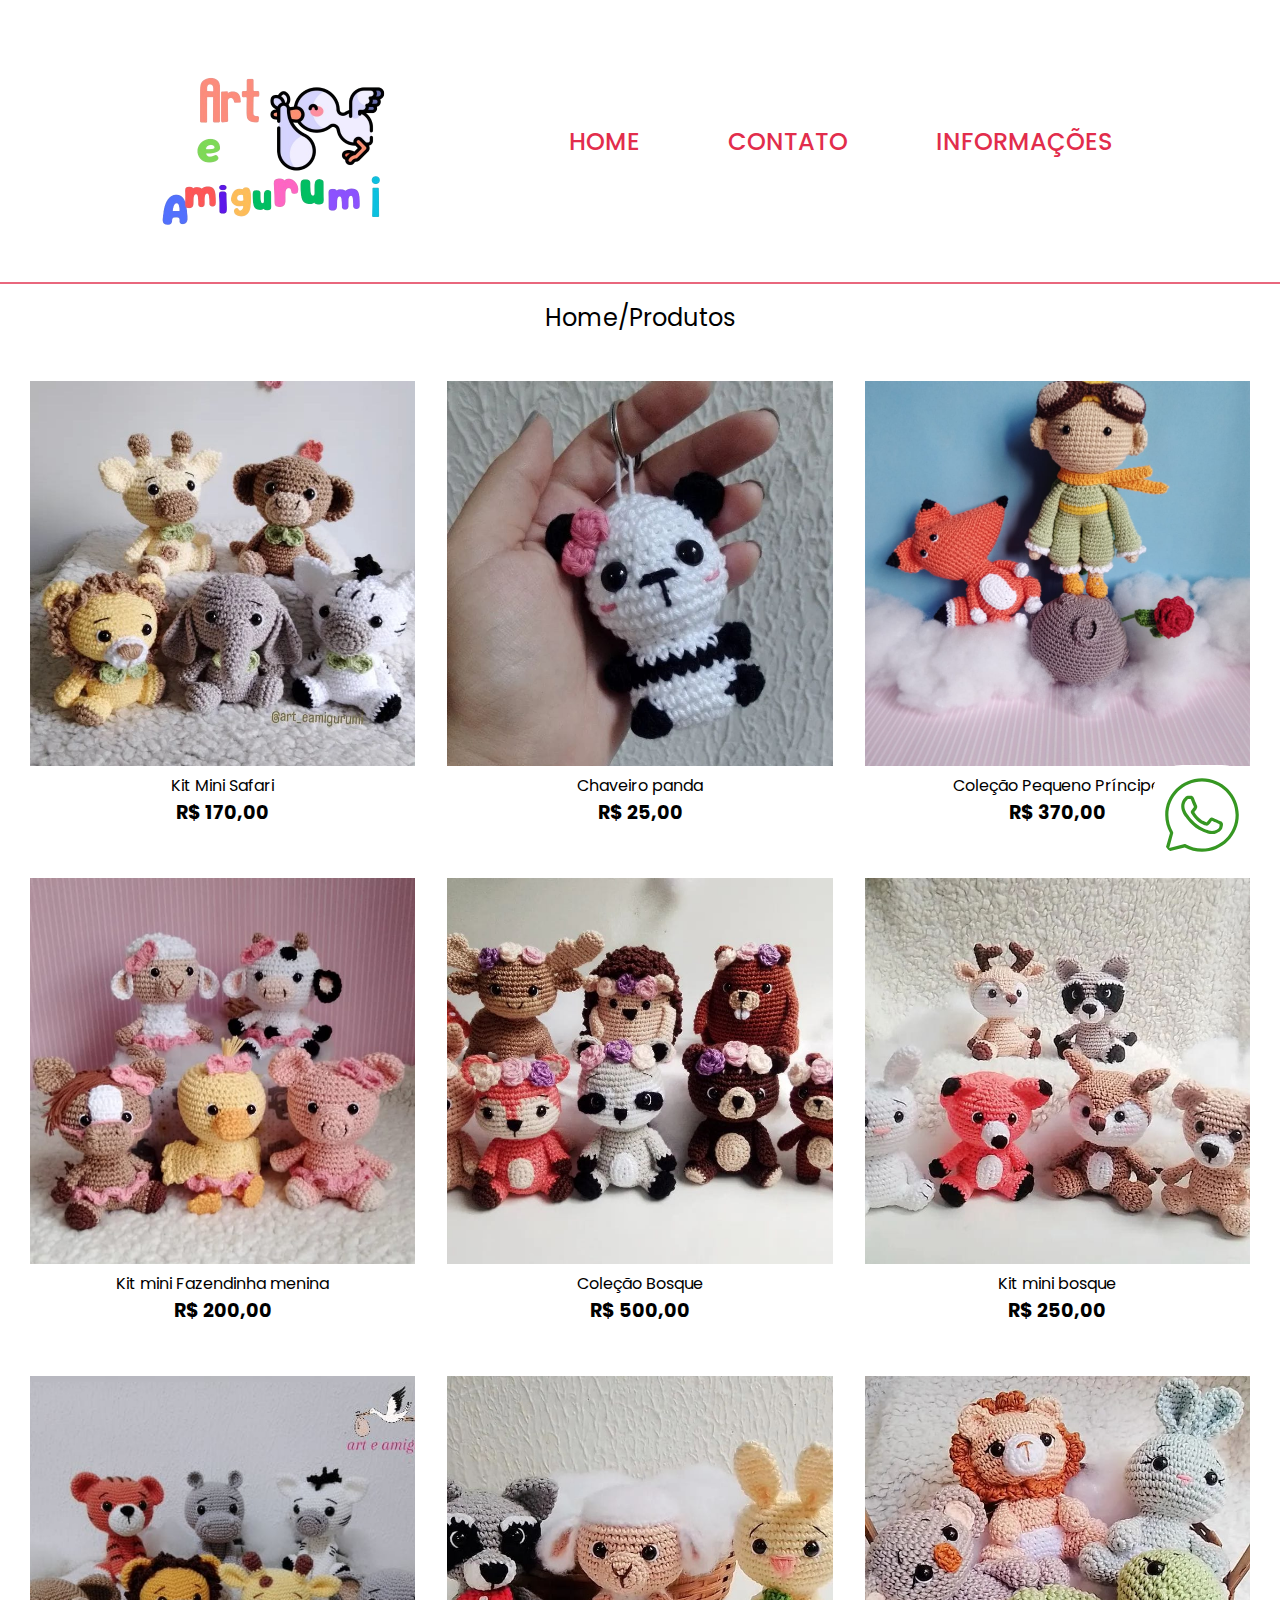
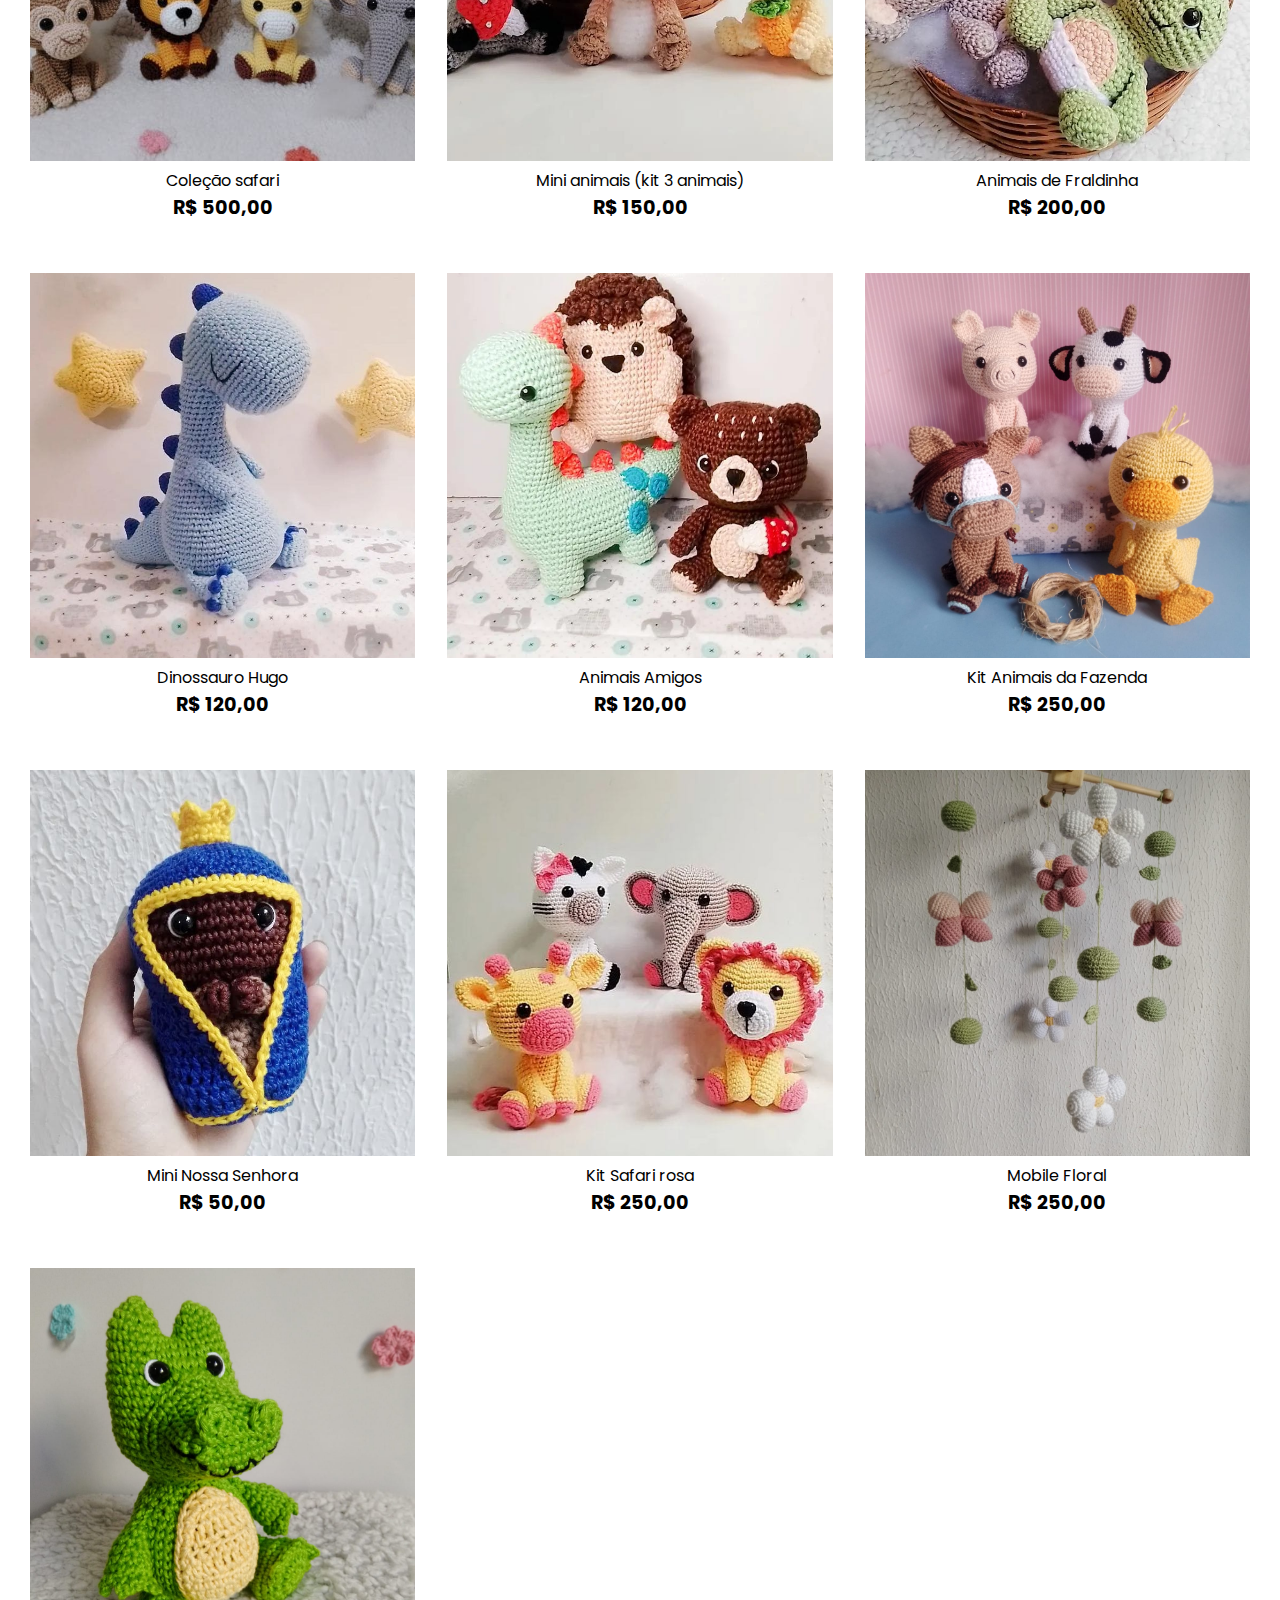
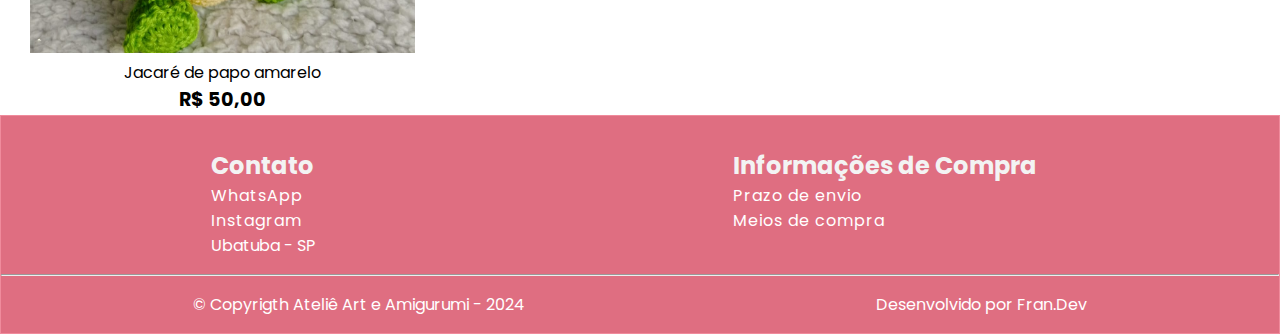
==== commit c174f01a: "index.html" ====
--- a/index.html
+++ b/index.html
@@ -63,7 +63,7 @@
         <div class="titulo-main">
 
             <section class="btn">
-                <a href=""><img src="assets/icons8-whatsapp.svg" width="80" class="btn-whats"></a>
+                <a href="HTTPS://wa.me/5512992025492"><img src="assets/icons8-whatsapp.svg" width="80" class="btn-whats"></a>
                 
             </section>
             
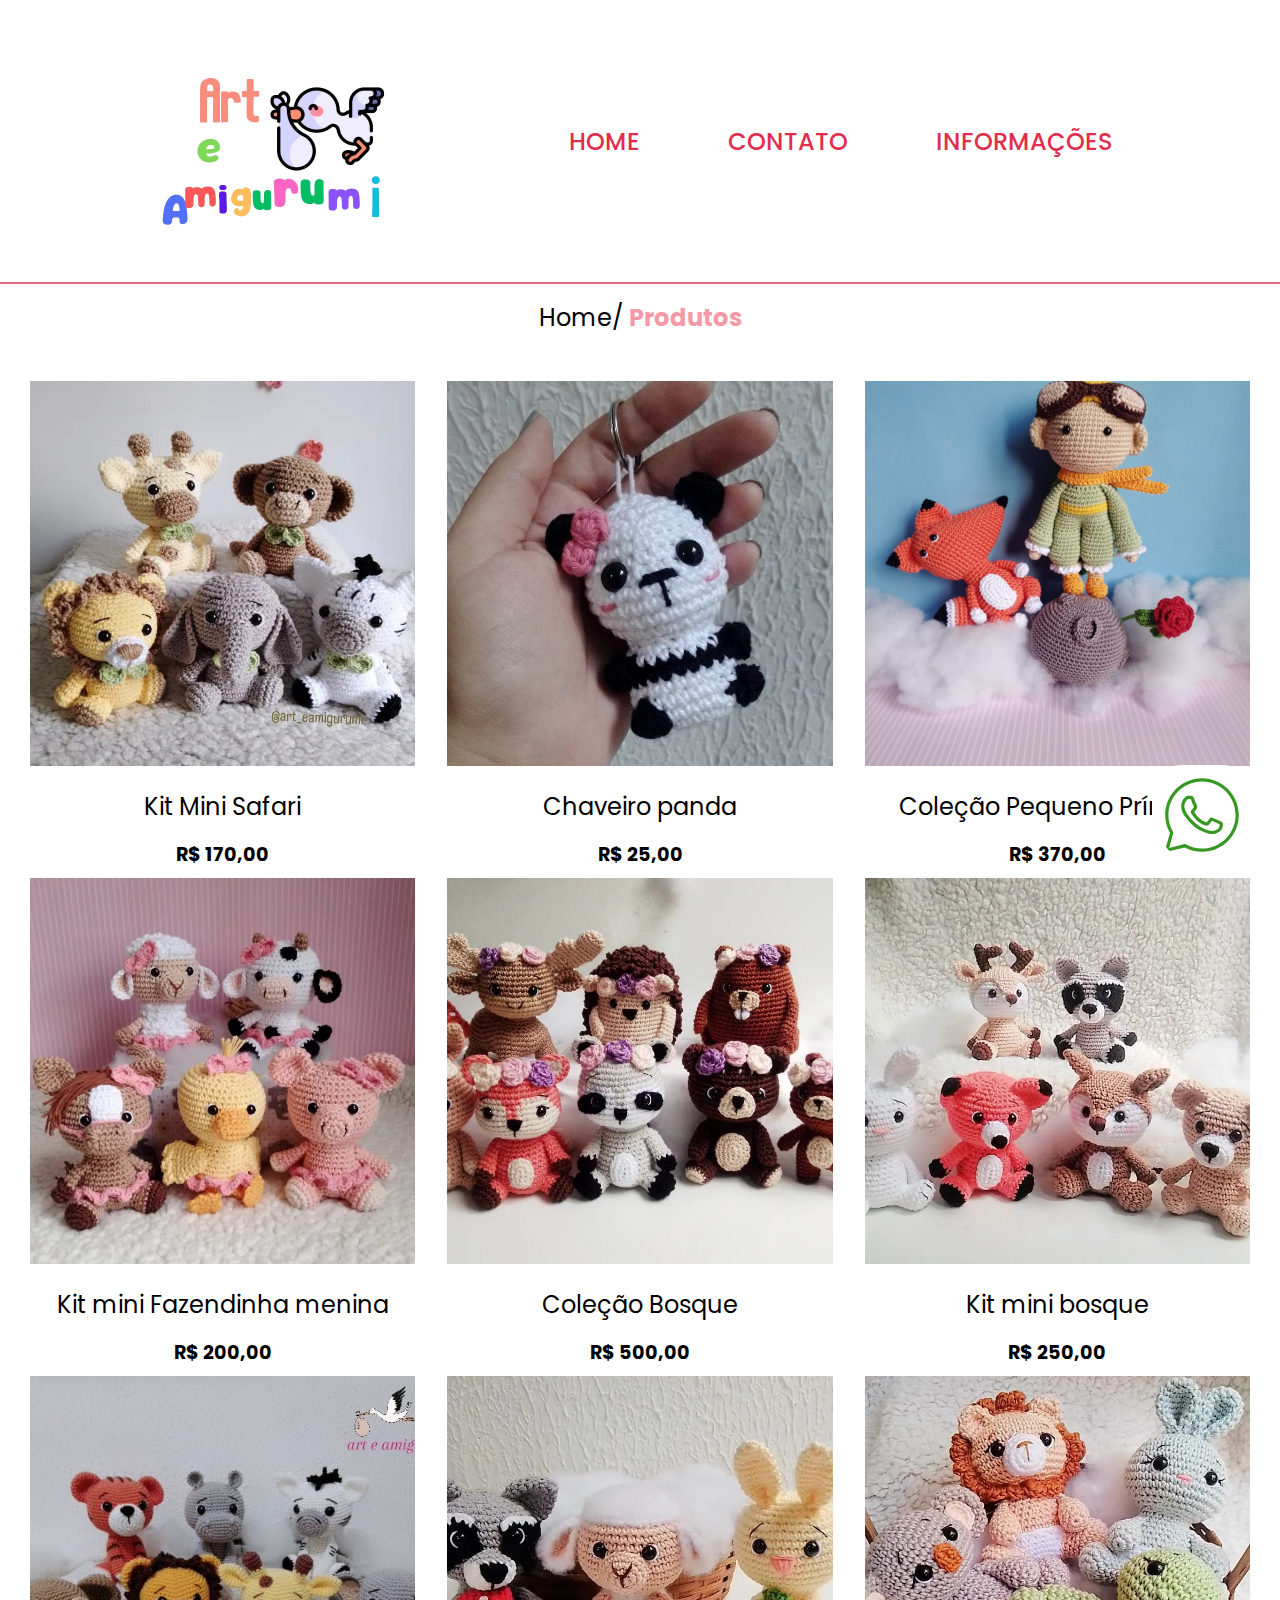
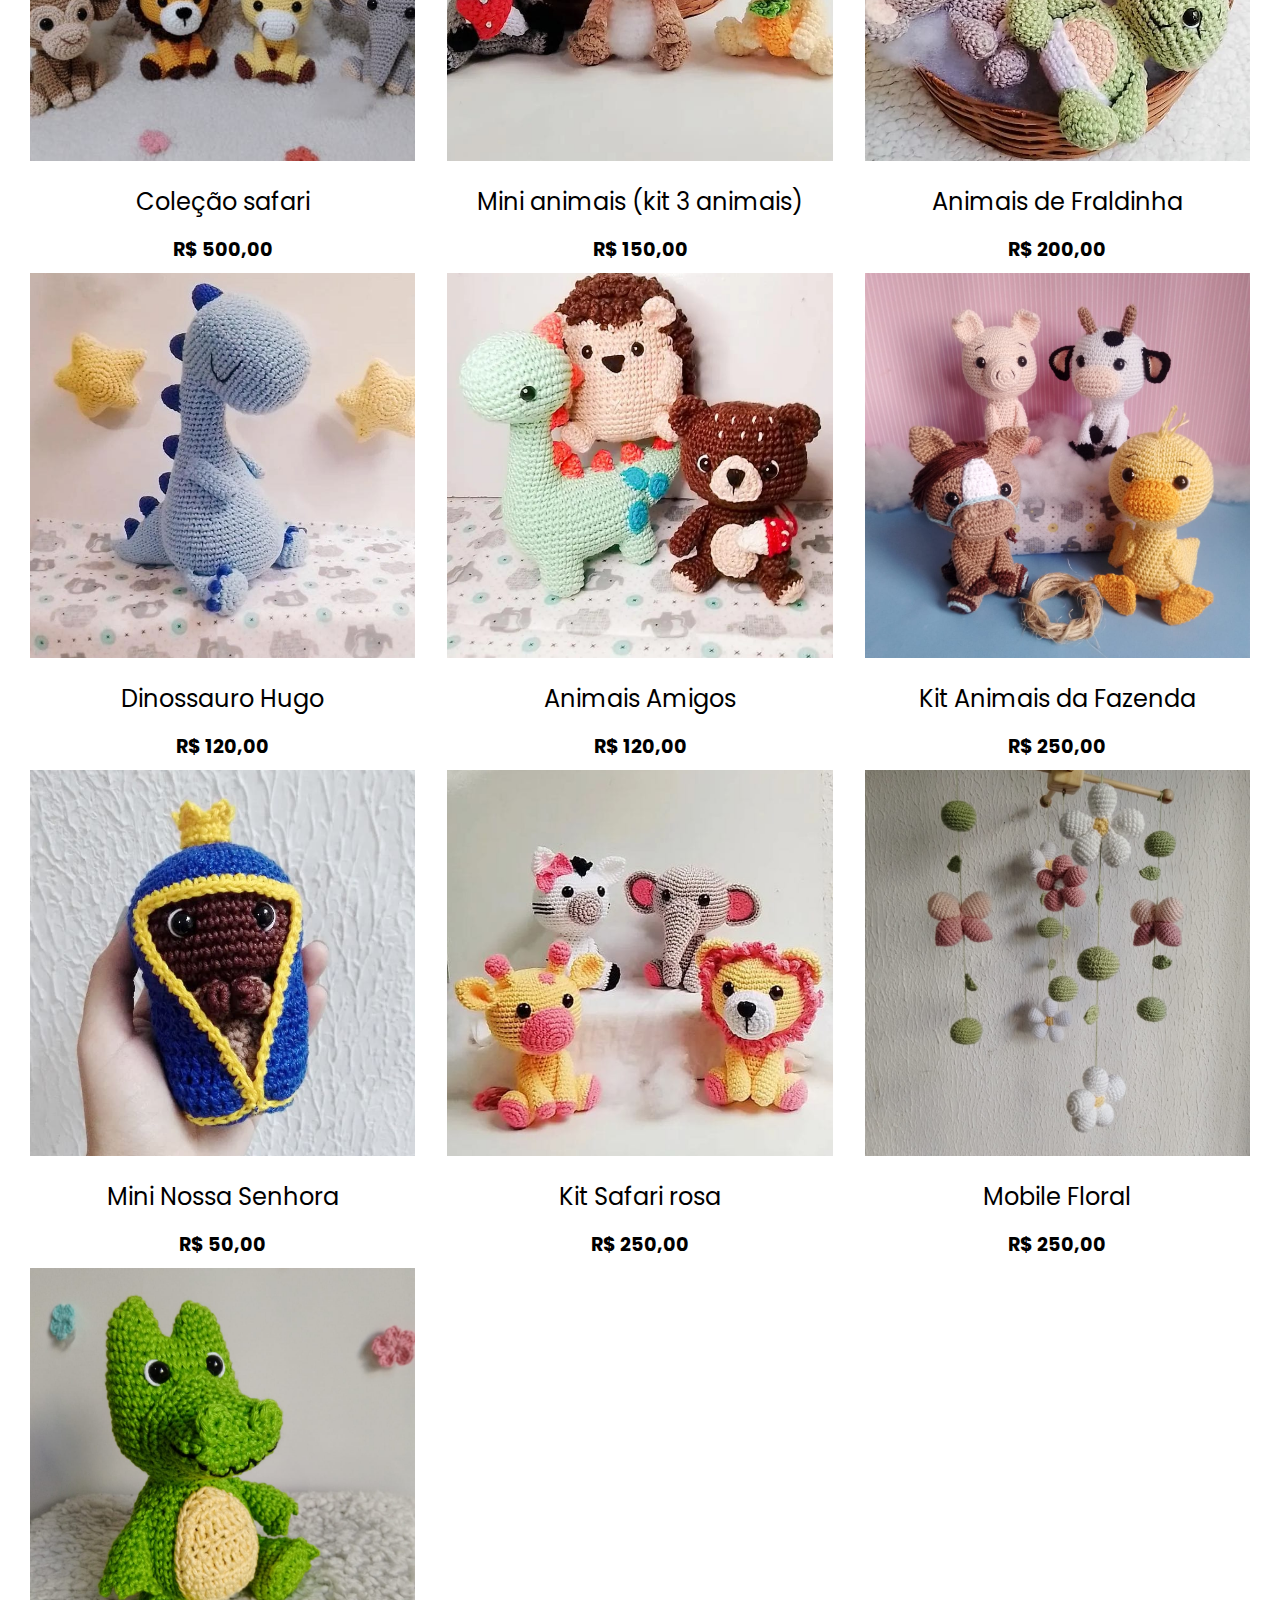
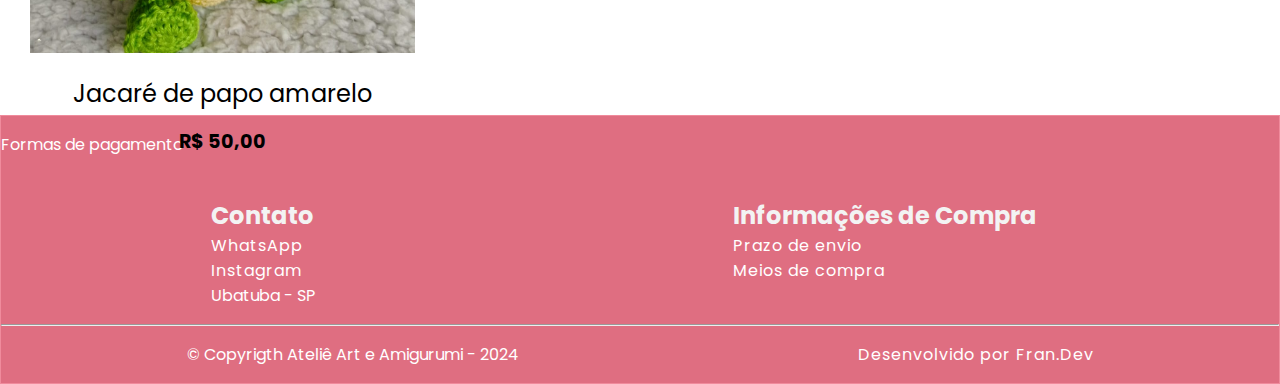
==== commit 7e05c8a8: "index.html" ====
--- a/index.html
+++ b/index.html
@@ -59,17 +59,17 @@
     <main id="produtos">
 
        
-       
         <div class="titulo-main">
 
             <section class="btn">
-                <a href="HTTPS://wa.me/5512992025492"><img src="assets/icons8-whatsapp.svg" width="80" class="btn-whats"></a>
+                <a href=""><img src="assets/icons8-whatsapp.svg" width="80" class="btn-whats"></a>
                 
             </section>
+
             
-            <p>Home/Produtos</p>
-
-        </div>
+            <p>Home/ <strong style="color: rgb(245, 153, 168);">Produtos</strong></p>
+
+
 
         <div>
         <article class="i-cards">
@@ -191,6 +191,11 @@
     </main>
 
     <footer class="menu-rodape">
+        <div class="pagamento">
+            <p>Formas de pagamento</p>
+            <img src="assets/pagaseguro_a-sos.png" alt="">
+        </div>
+        
         <div class="footer">
      <div>
         <h4>Contato</h4>
@@ -209,7 +214,7 @@
 
     <div class="copy"> 
         <p>&#169 Copyrigth Ateliê Art e Amigurumi - 2024</p>
-        <p>Desenvolvido por Fran.Dev</p>
+        <p><a href="https://www.instagram.com/francieli_devfrontend/?igsh=MXY4eGRjdzhrMmtoaQ%3D%3D" target="_blank">Desenvolvido por Fran.Dev</a></p>
     </div>
    
     </footer>
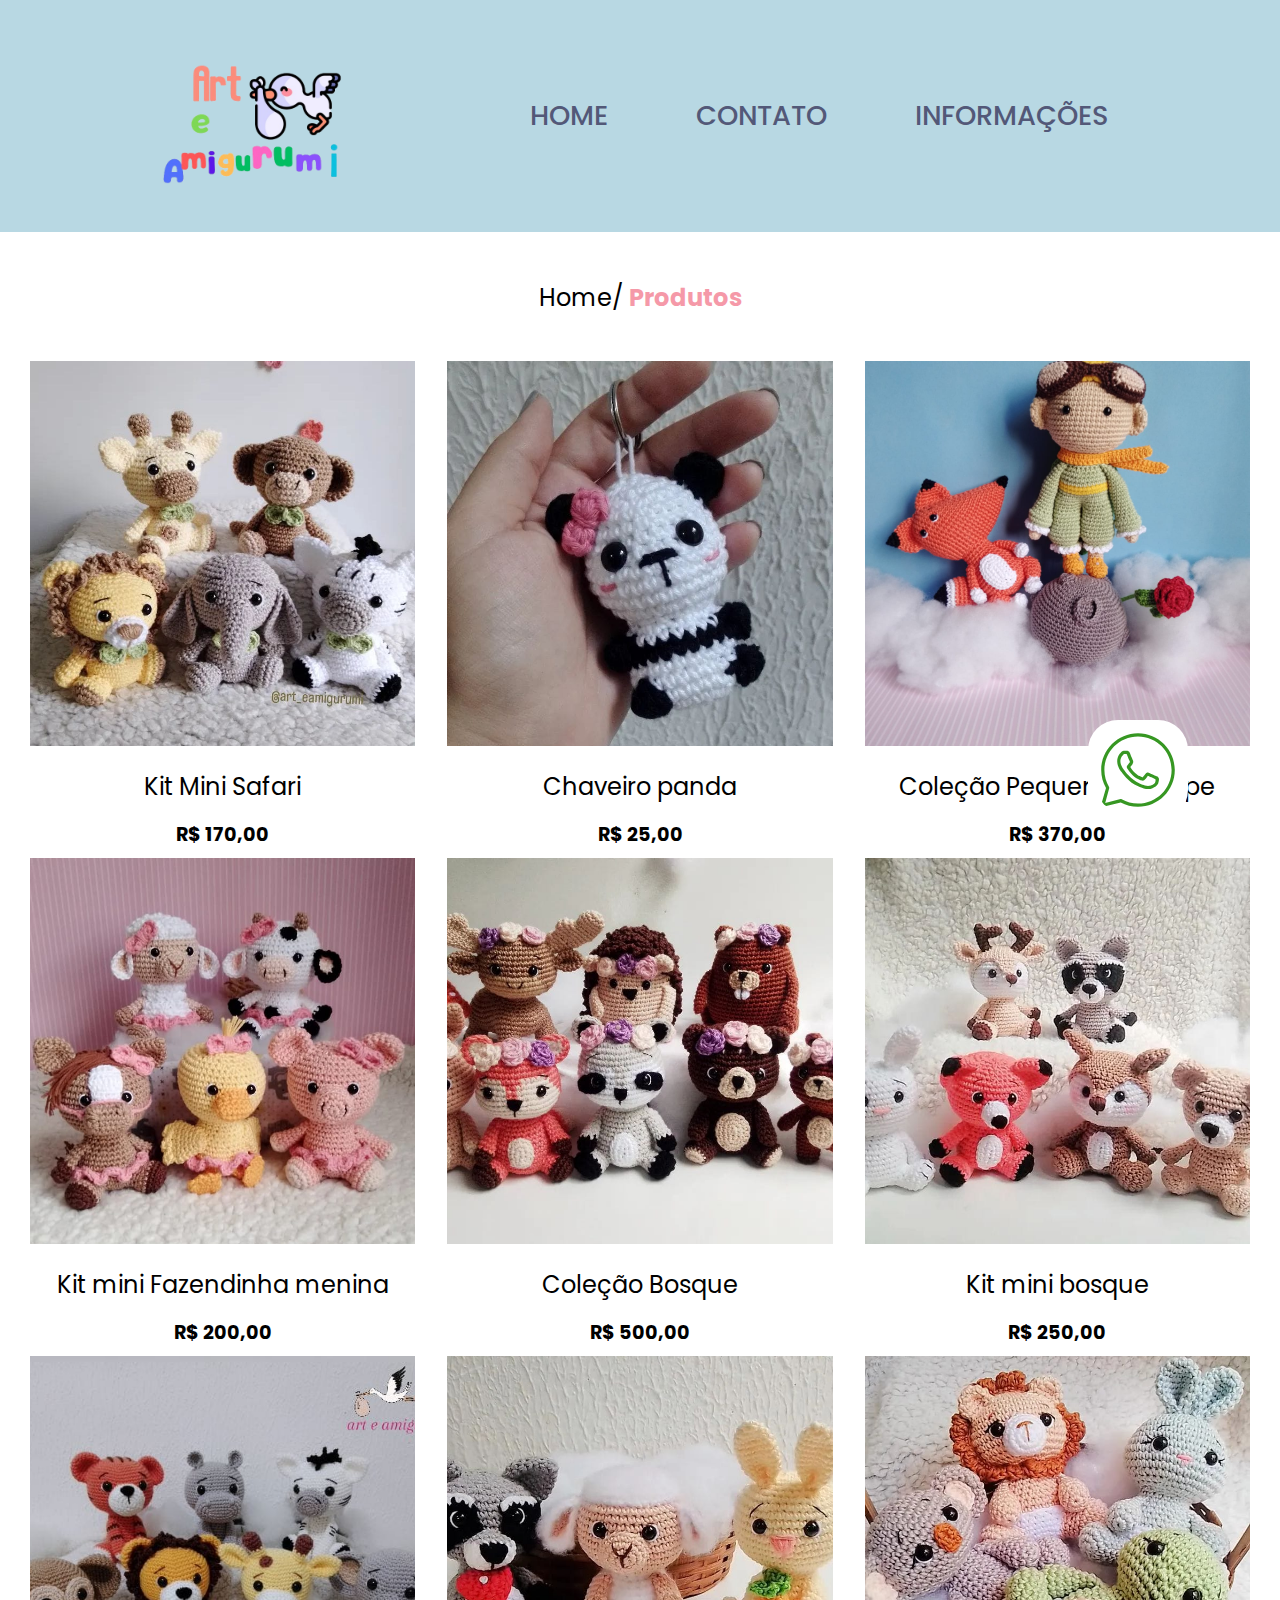
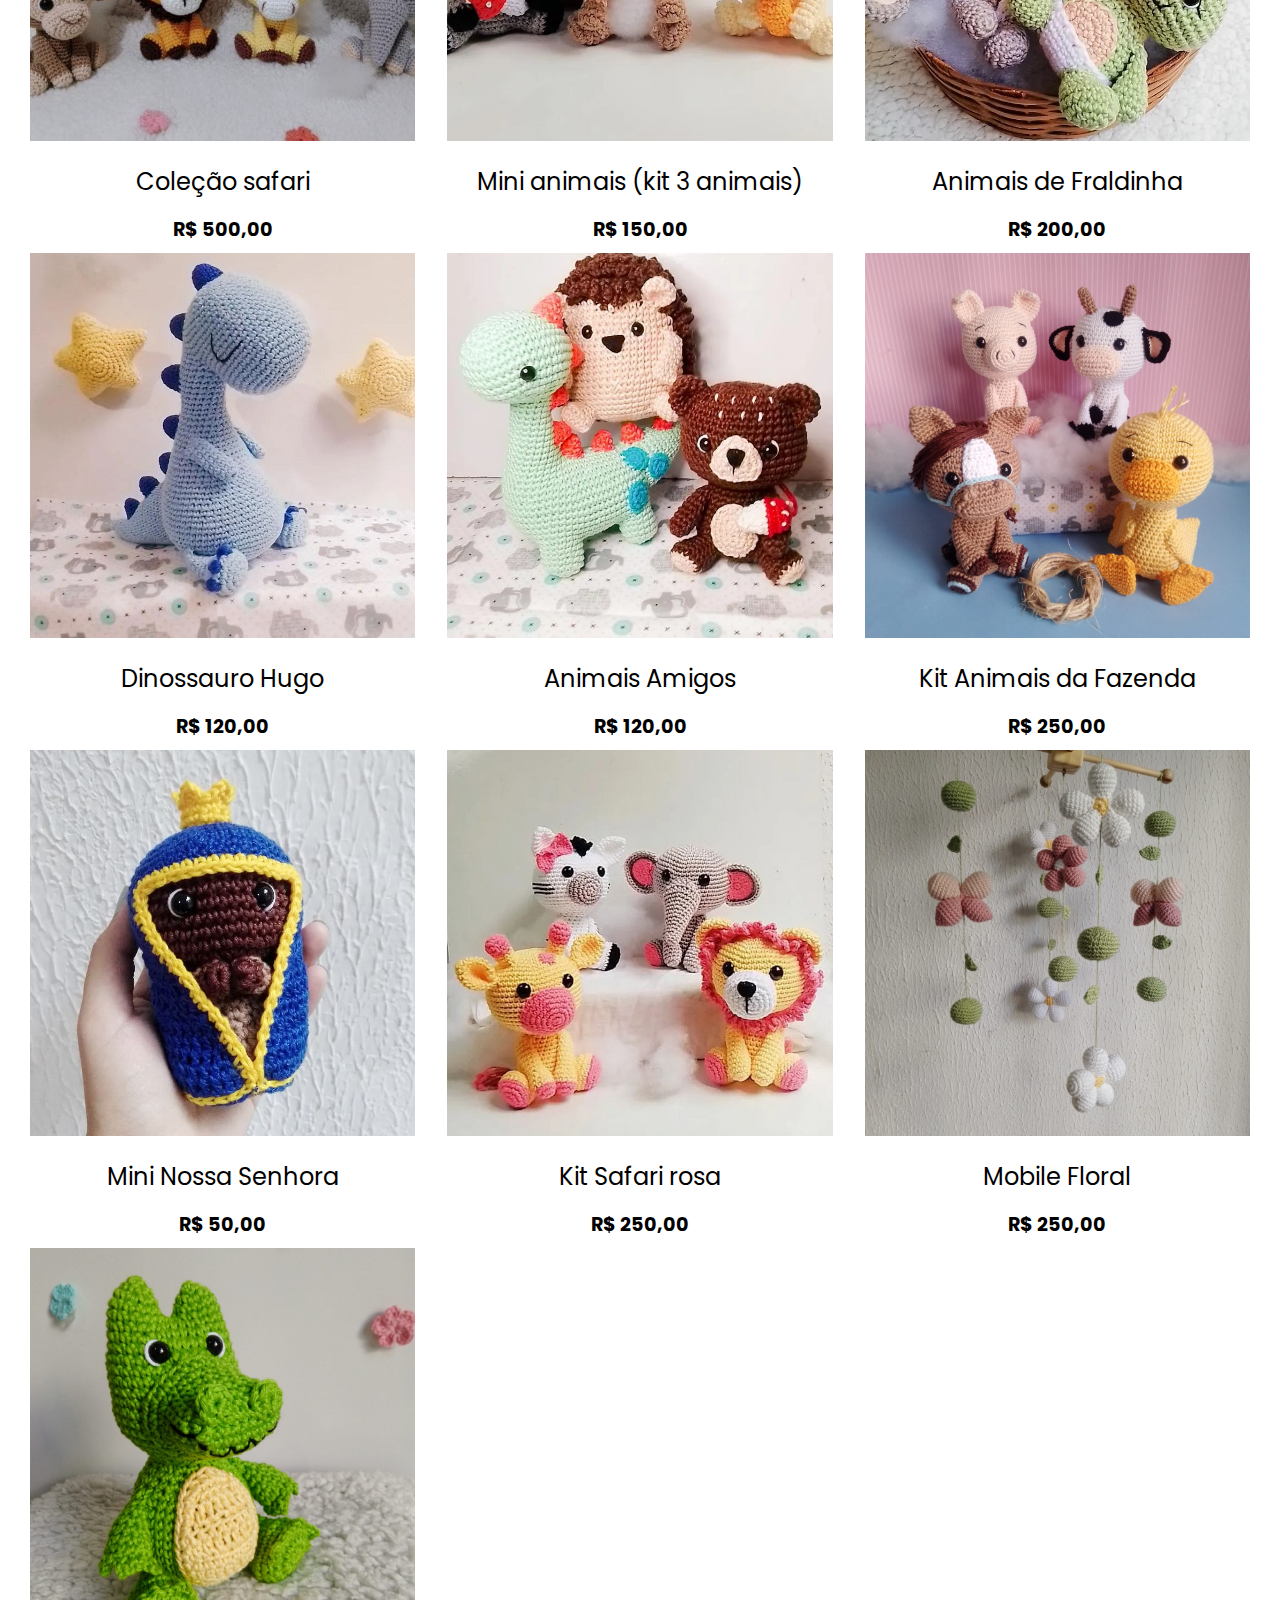
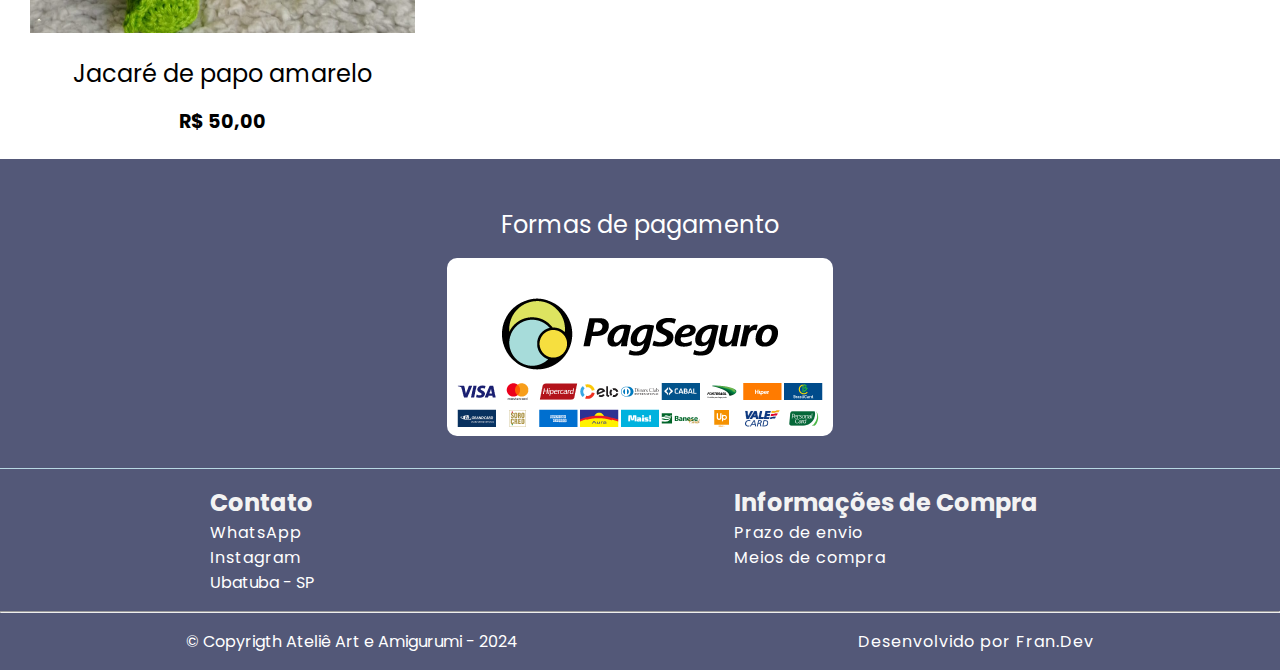
==== commit 6c62b6aa: "index.html" ====
--- a/index.html
+++ b/index.html
@@ -62,7 +62,7 @@
         <div class="titulo-main">
 
             <section class="btn">
-                <a href=""><img src="assets/icons8-whatsapp.svg" width="80" class="btn-whats"></a>
+                <a href="htpps://wa.me/55992025492"><img src="assets/icons8-whatsapp.svg" width="80" class="btn-whats"></a>
                 
             </section>
 
@@ -199,7 +199,7 @@
         <div class="footer">
      <div>
         <h4>Contato</h4>
-        <a href=""> <p> WhatsApp</p></a>
+        <a href="htpps://wa.me/55992025492"> <p> WhatsApp</p></a>
         <a href="https://www.instagram.com/art_eamigurumi?igsh=MXdmN3JudjJodWV1" target="_blank"> <p>Instagram</p></a>
         <p>Ubatuba - SP</p>
     </div>
--- a/style.css
+++ b/style.css
@@ -7,13 +7,17 @@
    
    
 }
+#produtos{
+    padding: 2rem 0;
+  }
+
 
 
 a .btn-whats {
     position: fixed;
-    top: 85%;
+    top: 80%;
     z-index: 1;
-    margin-left: 90%;
+    margin-left: 85%;
     margin-bottom: 2rem;
     font-weight: 2rem;
     background-color: #fff;
@@ -29,12 +33,13 @@
     align-items: center;
     justify-content: space-around;
     justify-items: center;
-    border-bottom: 2px solid rgb(233, 103, 125);
+    background-color: #b8d8e3;
+
 }
 .logo img{
     display: flex;
     align-items: center;
-    width: 250px;
+    width: 200px;
   
 }
 .nav-list{
@@ -52,7 +57,7 @@
 }
 .nav-link a {
     display: flex;
-    padding: 1.5rem 1rem;
+    padding: 1rem 1rem;
     justify-items: center;
     flex-direction: column;
     align-items: center;
@@ -61,11 +66,12 @@
 }
 .nav-link a{
     text-decoration: none;
-    font-size: 1.5rem;
+    font-size: 1.7rem;
     margin-left: 2.5rem;
     text-transform: uppercase;
-    color: rgb(226, 45, 76);
+    color: #535878;
     font-weight: 500;
+    
 }
 .mobile-menu-icon .remove {
     display: none;
@@ -78,7 +84,7 @@
     flex-direction: column;
     align-items: center;
     justify-items: center;
-    margin: 0 auto;
+   
 }
 
 .mobile-menu-icon{
@@ -152,6 +158,7 @@
     min-width: 100%;
     text-align: center;
     object-fit: cover;
+    
     
     
 }
@@ -195,11 +202,11 @@
 }
 .menu-rodape{
     overflow-x: hidden;
-    border: 1px solid rgb(240, 139, 156);
     padding-top: 1rem;
     color: #fff;
-    background-color: rgb(223, 110, 129);
+    background-color: #535878;
     max-width: 100%;
+    margin-top: 2rem;
 }
 
 .footer {
@@ -208,11 +215,27 @@
     justify-content: space-around;
     justify-items: center;
     padding: 1rem 1rem;
-}
+    
+}
+.pagamento {
+    display: flex;
+    flex-direction: column;
+    align-items: center;
+    font-size: 1.5rem;
+    padding: 2rem 0;
+    gap: 1rem;
+    border-bottom: 1px solid #b8d8e3;
+    
+}
+.pagamento img{
+    border-radius: 10px;
+}
+
 .footer div h4{
     text-align: center;
     padding-right: 2rem;
     color: #f3f3f3;
+    font-size: 1.5rem;
 }
 .menu-rodape div h4{
     font-size: 1.5rem;
@@ -268,6 +291,7 @@
     align-items: center;
     width: 100%;
     margin-top: 2rem;
+    flex-direction: row;
 }
 .contato-compra div a{
     background-color: transparent;
@@ -456,6 +480,7 @@
      }
      .nav-bar{
         padding: 1.5rem 4rem;
+        background-color: #b8d8e3;
      }
      .nav-item{
         display: none;
@@ -553,14 +578,15 @@
 }
 @media (max-width: 480px) {
     .card a img{
-        max-width: 100%;
-        max-height: 80%;
+        width: 100%;
+        height: 100%;
         aspect-ratio: 1;
         object-fit: cover;
+        
     }
     a .btn-whats {
         position: fixed;
-        top: 85%;
+        top: 80%;
         z-index: 1;
         margin-left: 70%;
         margin-bottom: 2rem;
@@ -569,29 +595,46 @@
         border-radius: 30%;
        
     }
-     #produtos{
-        margin-bottom: 10rem;
-    }
-   
+    .pagamento {
+        display: flex;
+        flex-direction: column;
+        align-items: center;
+        font-size: 2rem;
+        padding: 2rem 0;
+        gap: 1rem;
+        border-bottom: 1px solid #b8d8e3;
+        
+    }
+    .pagamento img{
+        width: 90%;
+    }
 
     .container-principal .i-cards{
         display: grid;
-        grid-template-columns: repeat(2, 1fr);
+        grid-template-columns: repeat(1, 1fr);
         width: 80%;
-        margin: 0 auto;
+        
         text-align: center; 
         margin: 5rem 0;
-        grid-gap: 8rem 2rem;
+        grid-gap: 10rem 2rem;
         justify-content: center;
         justify-items: center;
-        padding: 30px;
+        padding: 40px;
       
        
      }
-    
-
+     .card{
+        margin-bottom: 2rem 0;
+        
+     }
+     .card strong{
+        margin-top: 2rem;
+     }
+ 
     .nav-bar{
         padding: 1.5rem 4rem;
+        background-color: #b8d8e3;
+        
      }
      .nav-item{
         display: none;
@@ -626,23 +669,26 @@
     .nav-link {
         display: block;
         list-style: none;
-        padding-top: 10rem;
+       
 
     }
     .nav-bar{
         padding: 1.5rem 2rem;  
-        background-color: #fff; 
+        background-color: #b8d8e3;
         
        
      }
      .nav-link li a{
-        color: #bd88a5;
-        text-align: right;
+        color: #535878;
+        text-align: center;
+        font-family: Verdana, Geneva, Tahoma, sans-serif;
+        font-weight: bold;
      }
     
      .mobile-menu-icon{
         display: block;
         text-align: center;
+       width: 100px;
      }
      .nav-list .nav-link{
         display: none;
@@ -709,14 +755,20 @@
         justify-content: center;
         justify-items: center;
         padding: 1rem 1rem;
+        
+    }
+    #produtos{
+        margin-bottom: 10rem;
     }
     .footer div h4{
         padding: 1rem;
-        font-size: 1.2rem;
+        font-size: 1.5rem;
         font-family: Verdana, Geneva, Tahoma, sans-serif;
+        color: #b8d8e3;
     }
     .footer div a{
      padding-bottom: 10px;
+     
     }
     .container-compra {
         min-height: 100vh;
@@ -743,10 +795,13 @@
         text-align: center;
         font-family: "Poppins", sans-serif;
         font-weight: bold;
-        padding: 0 2rem;
+        padding: 1rem 2rem;
+        color: #fff;
+        font-size: 1.2rem;
     }
     .menu-rodape .footer h3, h4{
-        font-size: 1rem;
+        font-size: 1.5rem;
+
     }
     .container-info {
         margin: 0 auto;
@@ -786,5 +841,13 @@
         font-size: 1.5rem;
         
     }
-    
-}
+    .menu-rodape{
+        overflow-x: hidden;
+        padding-top: 1rem;
+        color: #fff;
+        background-color: #535878;
+        max-width: 100%;
+        margin-top: 2rem;
+    }
+    
+}
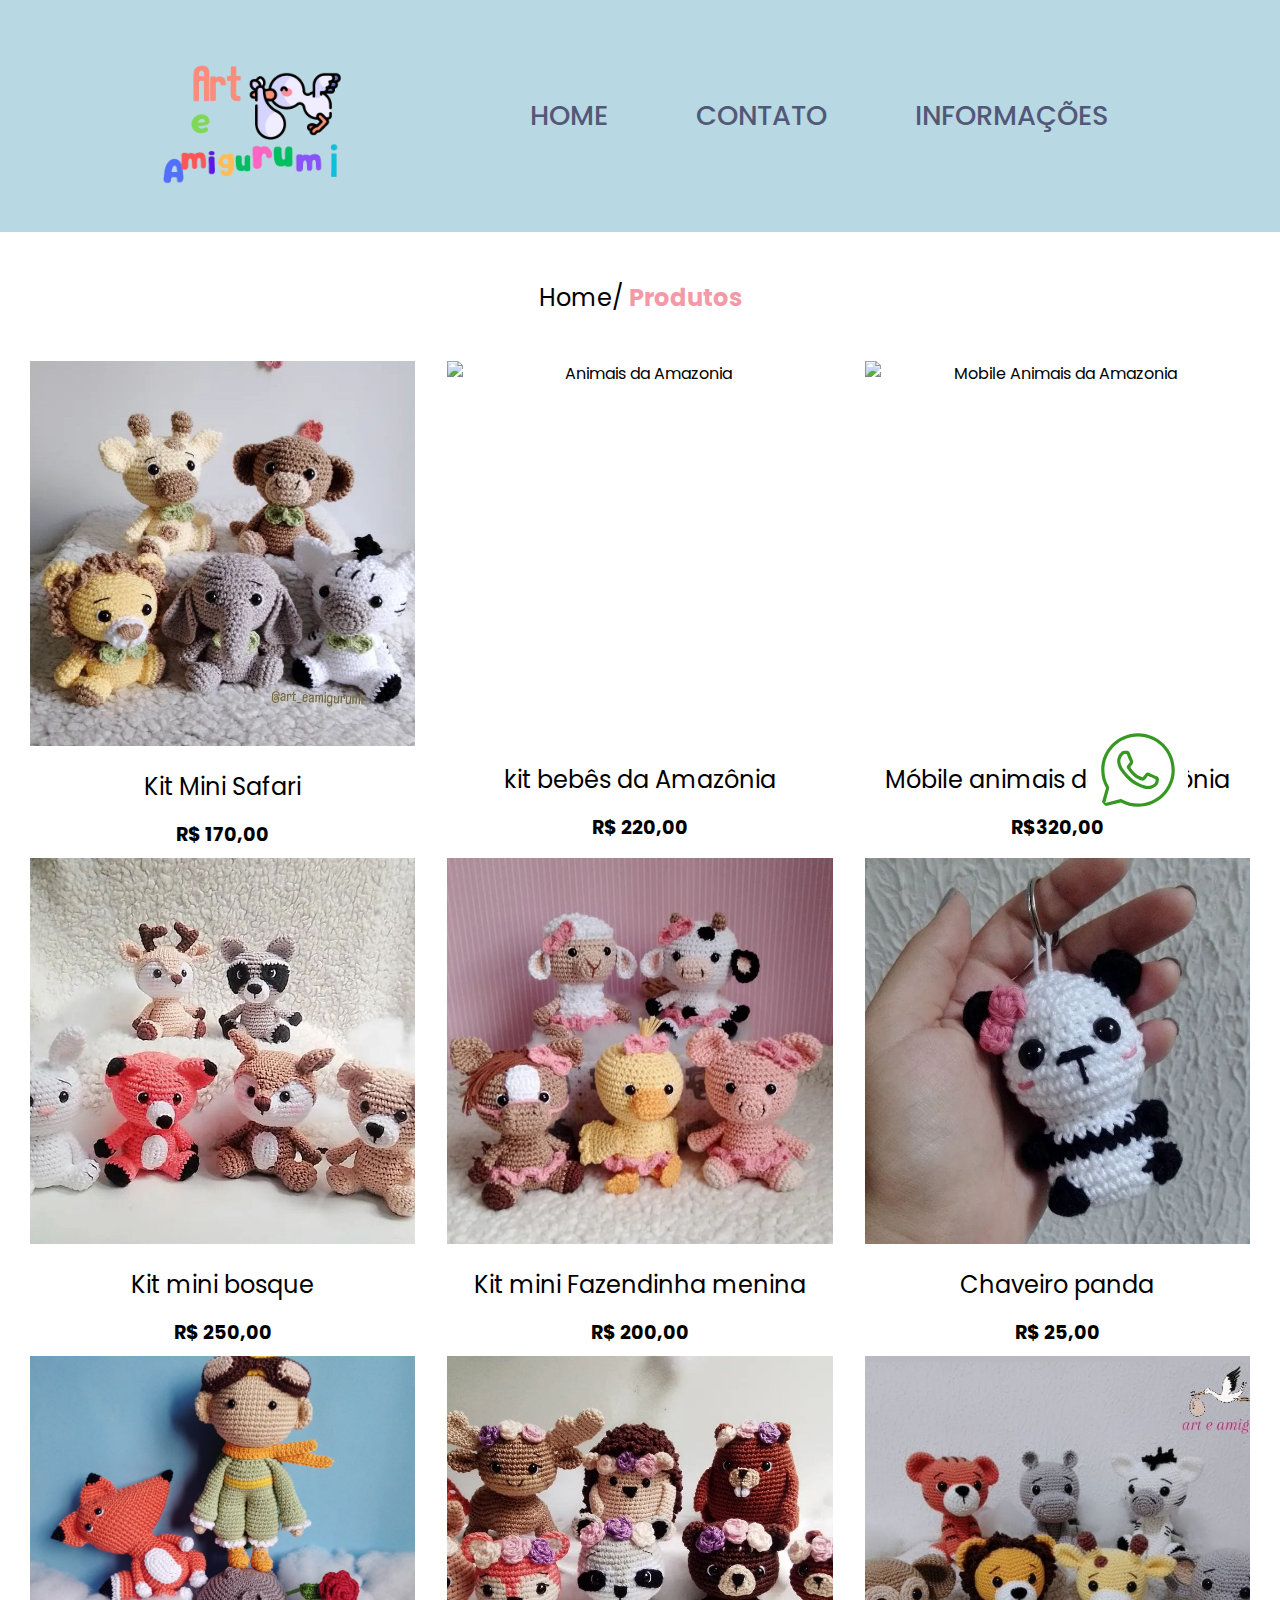
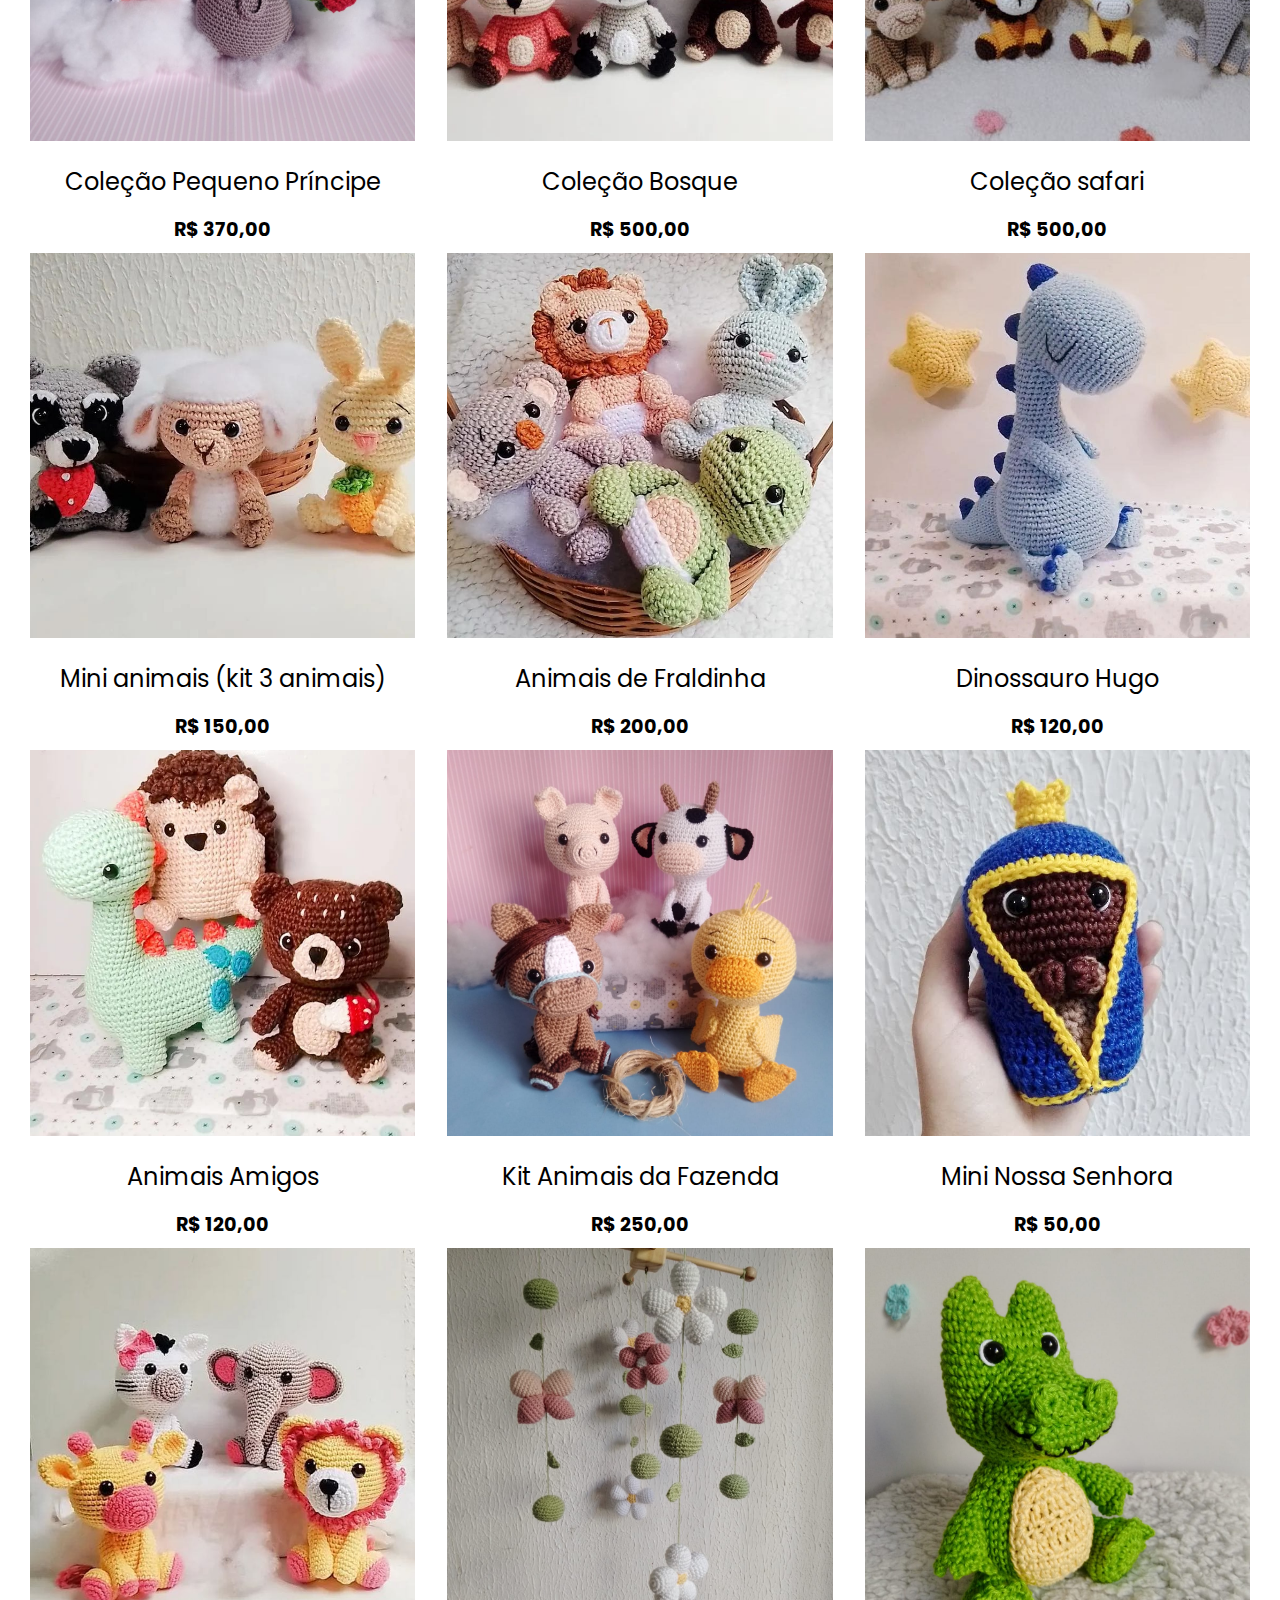
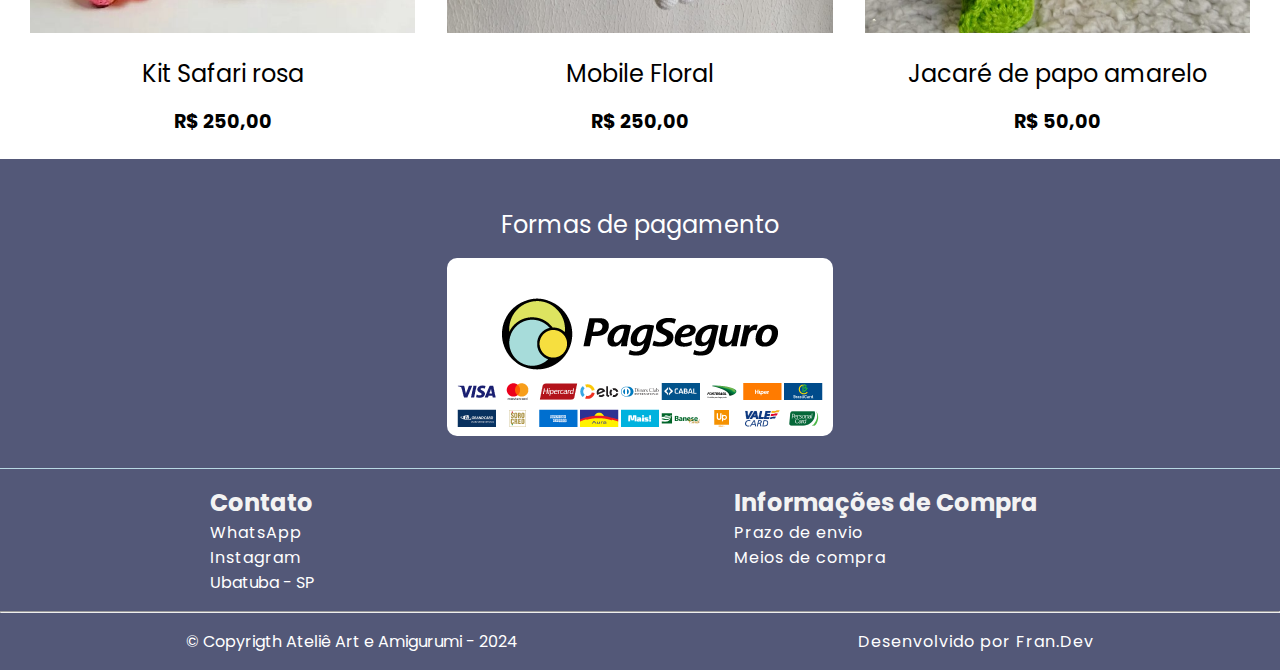
==== commit ce537bb8: "index.html" ====
--- a/index.html
+++ b/index.html
@@ -62,14 +62,14 @@
         <div class="titulo-main">
 
             <section class="btn">
-                <a href="htpps://wa.me/55992025492"><img src="assets/icons8-whatsapp.svg" width="80" class="btn-whats"></a>
+                <a href="https://wa.me/5512992025492" target="_blank"><img src="assets/icons8-whatsapp.svg" width="80" class="btn-whats"></a>
                 
             </section>
 
             
             <p>Home/ <strong style="color: rgb(245, 153, 168);">Produtos</strong></p>
 
-
+    
 
         <div>
         <article class="i-cards">
@@ -77,8 +77,38 @@
                <a href="https://pag.ae/7-eEXh_up" target="_blank"><img src="assets/kit mini safari.jpeg" alt="Kit Mini Safari" width="150">
                <p>Kit Mini Safari</p>
                 <strong>R$ 170,00</strong></a>
+
+                
                 
             </div>
+
+                <div class="card">
+                   <a href="https://pag.ae/7-vYYpJxK" target="_blank"><img src="assets/kit animais amazonia.jpeg" alt="Animais da Amazonia" width="150">
+                   <p>kit bebês da Amazônia</p>
+                    <strong>R$ 220,00</strong></a>
+                </div>
+
+                    <div class="card">
+                       <a href="https://pag.ae/7-vYX1D7L" target="_blank"><img src="assets/mobile amazonia.jpeg" alt="Mobile Animais da Amazonia" width="150">
+                       <p>Móbile animais da Amazônia</p>
+                        <strong>R$320,00</strong>
+                    </a>
+                        
+                    </div>
+
+                    <div class="card">
+                        <a href="https://pag.ae/7-g9z3nnM"  target="_blank"> <img src="assets/mini bosque.jpeg" alt="Kit mini bosque" width="150">
+                            <p>Kit mini bosque </p>
+                            <strong>R$ 250,00</strong></a>
+                            
+                    </div>
+
+                    <div class="card">
+                        <a href="https://pag.ae/7-gya6FnG" target="_blank"> <img src="assets/mini fazendinha menina.jpeg" alt="Kit mini Fazendinha menina" width="150">
+                            <p>Kit mini Fazendinha menina</p>
+                            <strong>R$ 200,00</strong></a> 
+                            
+                    </div>
             
 
         <div class="card">
@@ -95,12 +125,7 @@
                 
         </div>
 
-        <div class="card">
-            <a href="https://pag.ae/7-gya6FnG" target="_blank"> <img src="assets/mini fazendinha menina.jpeg" alt="Kit mini Fazendinha menina" width="150">
-                <p>Kit mini Fazendinha menina</p>
-                <strong>R$ 200,00</strong></a> 
-                
-        </div>
+       
 
         <div class="card">
             <a href="https://pag.ae/7-g9sQNnM"  target="_blank"> <img src="assets/colecao bosque.jpeg" alt="Coleção Bosque" width="150">
@@ -109,12 +134,7 @@
                
         </div>
 
-        <div class="card">
-            <a href="https://pag.ae/7-g9z3nnM"  target="_blank"> <img src="assets/mini bosque.jpeg" alt="Kit mini bosque" width="150">
-                <p>Kit mini bosque </p>
-                <strong>R$ 250,00</strong></a>
-                
-        </div>
+       
 
         <div class="card">
             <a href="https://pag.ae/7-gxGcgxG" target="_blank"><img src="assets/colecao safari.jpeg" alt="Coleção safari" width="150">
@@ -185,6 +205,7 @@
                 <strong>R$ 50,00</strong></a>
                
         </div>
+
    
     </article>
     </div>
@@ -195,11 +216,12 @@
             <p>Formas de pagamento</p>
             <img src="assets/pagaseguro_a-sos.png" alt="">
         </div>
-        
+    
+
         <div class="footer">
      <div>
         <h4>Contato</h4>
-        <a href="htpps://wa.me/55992025492"> <p> WhatsApp</p></a>
+        <a href="https://wa.me/5512992025492" target="_blank"> <p> WhatsApp</p></a>
         <a href="https://www.instagram.com/art_eamigurumi?igsh=MXdmN3JudjJodWV1" target="_blank"> <p>Instagram</p></a>
         <p>Ubatuba - SP</p>
     </div>
